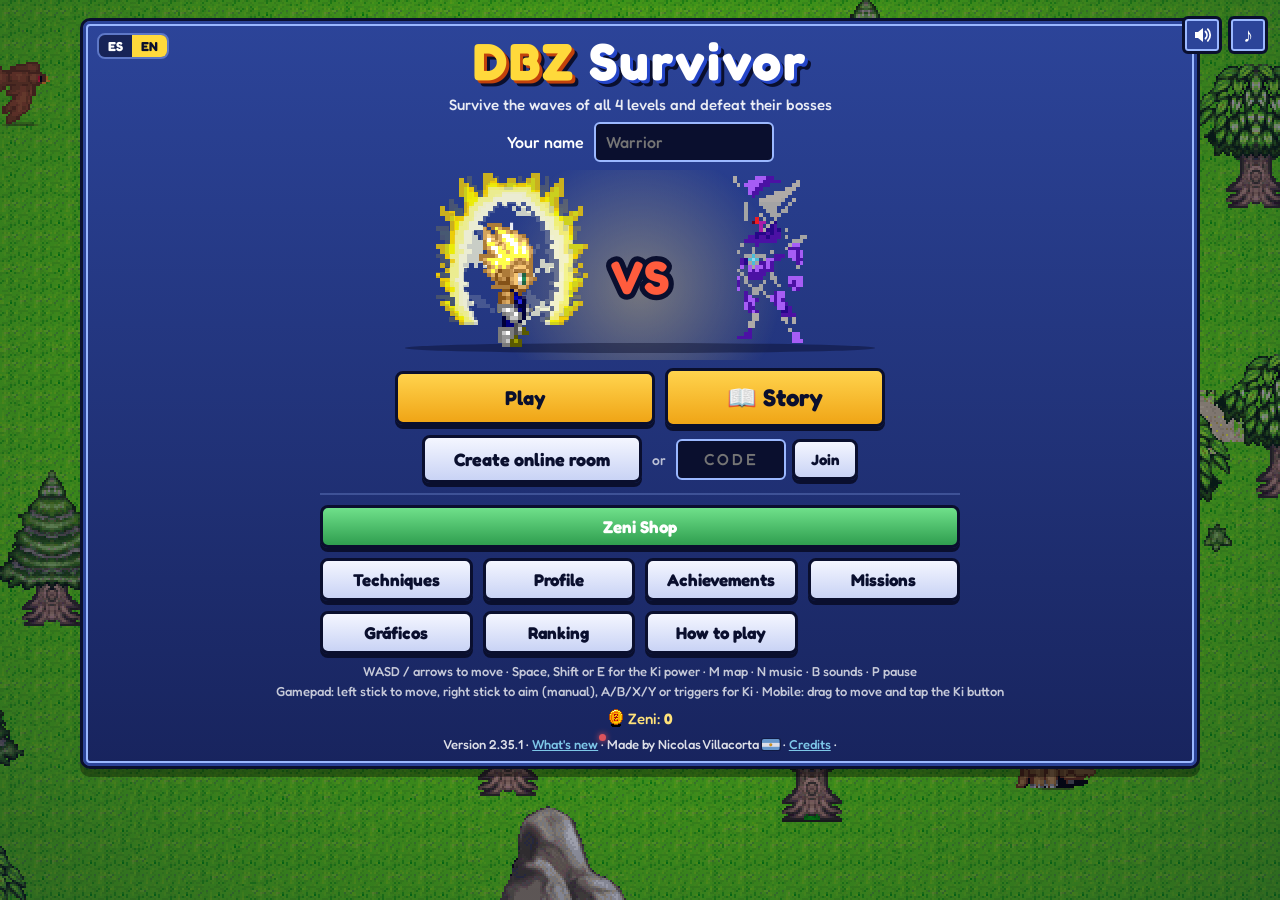
==== app/src/main/assets/www/dbzsurvivor/index.html @ b2dfd693 "Kaio-ken para igualar a todos los guerreros con la mejor forma de Goku Escalones de Kaio-ken sobre l" ====
<!doctype html>
<html lang="es">
<head>
  <meta charset="utf-8">
  <meta name="viewport" content="width=device-width, initial-scale=1, maximum-scale=1, user-scalable=no">
  <title>DBZ Survivor - Free Game</title>
  <!-- Vista previa al compartir el link (WhatsApp, Discord, Telegram, X...) -->
  <meta name="description" content="Juego de Dragon Ball Z al estilo Vampire Survivors: elige tu guerrero, sobrevive a las oleadas de los 5 niveles y derrota a los jefes. Solo o online con amigos.">
  <meta property="og:type" content="website">
  <meta property="og:site_name" content="DBZ Survivor">
  <meta property="og:title" content="DBZ Survivor">
  <meta property="og:description" content="Elige tu guerrero, sobrevive a las oleadas de los 5 niveles y derrota a los jefes. Solo o online con amigos.">
  <meta property="og:url" content="https://www.dbz-survivor.com/">
  <link rel="canonical" href="https://www.dbz-survivor.com/">
  <!-- Idiomas (2.34.4): sin ?lang la página elige sola; cada idioma tiene su dirección. js/i18n.js pone el título,
       la descripción y la dirección canónica del idioma que se muestra -->
  <link rel="alternate" hreflang="es" href="https://www.dbz-survivor.com/?lang=es">
  <link rel="alternate" hreflang="en" href="https://www.dbz-survivor.com/?lang=en">
  <link rel="alternate" hreflang="x-default" href="https://www.dbz-survivor.com/">
  <meta property="og:locale:alternate" content="en_US">
  <!-- Ficha de videojuego para Google (2.34.4) -->
  <script type="application/ld+json">
  {
    "@context": "https://schema.org",
    "@type": "VideoGame",
    "name": "DBZ Survivor",
    "url": "https://www.dbz-survivor.com/",
    "image": "https://www.dbz-survivor.com/og-image.jpg",
    "description": "Juego gratis de Dragon Ball Z al estilo Vampire Survivors, en el navegador: elige tu guerrero, sobrevive a las oleadas de los 5 niveles y derrota a los jefes. Solo o online con amigos. / Free Dragon Ball Z browser game in the style of Vampire Survivors: pick your fighter, survive 5 levels and defeat the bosses, solo or online.",
    "genre": ["Action", "Roguelite", "Bullet heaven"],
    "gamePlatform": ["Web browser", "PC", "Mobile"],
    "applicationCategory": "Game",
    "operatingSystem": "Any (web browser)",
    "playMode": ["SinglePlayer", "MultiPlayer"],
    "inLanguage": ["es", "en"],
    "isAccessibleForFree": true,
    "offers": { "@type": "Offer", "price": "0", "priceCurrency": "USD" }
  }
  </script>
  <meta property="og:image" content="https://www.dbz-survivor.com/og-image.jpg">
  <meta property="og:image:type" content="image/jpeg">
  <meta property="og:image:width" content="1200">
  <meta property="og:image:height" content="630">
  <meta property="og:locale" content="es_AR">
  <meta name="twitter:card" content="summary_large_image">
  <meta name="twitter:image" content="https://www.dbz-survivor.com/og-image.jpg">
  <link rel="icon" href="favicon.svg" type="image/svg+xml">
  <link rel="icon" href="favicon.png" type="image/png" sizes="64x64">
  <link rel="apple-touch-icon" href="apple-touch-icon.png">
  <link rel="manifest" href="manifest.json">
  <meta name="mobile-web-app-capable" content="yes">
  <meta name="apple-mobile-web-app-capable" content="yes">
  <meta name="apple-mobile-web-app-status-bar-style" content="black-translucent">
  <meta name="theme-color" content="#18245e">
  <link rel="stylesheet" href="fonts/fredoka.css">
  <link rel="stylesheet" href="css/style.css?v=2.36.1">
  <!-- Vercel Web Analytics (sin cookies): solo en el sitio publicado, no en local ni en el modo test -->
  <script>
    window.va = window.va || function () { (window.vaq = window.vaq || []).push(arguments); };
    if (false && location.protocol === 'https:' && !/^(localhost|127\.|\[::1\])/.test(location.hostname) && !/[?&]test\b/.test(location.search)) {
      const s = document.createElement('script');
      s.defer = true; s.src = '/_vercel/insights/script.js';
      document.head.appendChild(s);
    }
  </script>
</head>
<body>
  <canvas id="game"></canvas>

  <!-- Menú principal: jugar solo u online y las secciones -->
  <div id="menu" class="screen">
    <div class="box menu-box">
      <!-- Idioma: al cambiarlo la página se recarga (js/i18n.js) -->
      <div class="lang-toggle" role="group" aria-label="Idioma / Language">
        <button data-lang="es" title="Español">ES</button><button data-lang="en" title="English">EN</button>
      </div>
      <h1 class="logo">DBZ <span>Survivor</span></h1>
      <p class="subtitle">Sobrevive a las oleadas de los 4 niveles y derrota a sus jefes</p>
      <!-- Cartel que se escribe desde el backoffice (js/telemetry.js) -->
      <p id="motd" class="motd hidden"></p>
      <div class="name-row">
        <label for="nameInput">Tu nombre</label>
        <input id="nameInput" maxlength="12" placeholder="Guerrero" autocomplete="off">
      </div>
      <!-- Escena del menú: tu guerrero frente al jefe final del nivel elegido (se anima en renderMenuHero) -->
      <canvas id="menuHero" class="menu-hero" width="560" height="190" aria-hidden="true"></canvas>
      <div class="modes">
        <div class="mode-row">
          <button id="btnSolo" class="btn btn-play">Jugar</button>
        </div>
        <div class="mode-row">
          <button id="btnHost" class="btn ghost">Crear sala online</button>
          <span class="mode-or">o</span>
          <div class="join">
            <input id="codeInput" maxlength="5" placeholder="CÓDIGO" autocomplete="off" spellcheck="false">
            <button id="btnJoin" class="btn ghost small">Unirse</button>
          </div>
        </div>
        <p id="netMsg" class="net-msg"></p>
        <div class="mode-row shop-row">
          <button id="btnShop" class="btn shop-btn">Tienda de Zeni</button>
          <button id="btnTechs" class="btn ghost">Técnicas</button>
          <button id="btnProfile" class="btn ghost">Perfil</button>
          <button id="btnAchs" class="btn ghost">Logros</button>
          <button id="btnRank" class="btn ghost">Ranking</button>
          <button id="btnHelp" class="btn ghost">Cómo jugar</button>
          <button id="btnBoard" class="btn ghost">💬 Reportes</button>
        </div>
      </div>
      <p class="hint">WASD / flechas para moverte · Espacio, Shift o E para el poder del Ki · M mapa · N música · B sonidos · P pausa<br>Mando: palanca izquierda para moverte, palanca derecha para apuntar (manual), A/B/X/Y o gatillos para el Ki · Móvil: arrastra para moverte y toca el botón de Ki</p>
      <p class="zeni"><i class="coin"></i>Zeni: <b id="zeniTotal">0</b></p>
      <!-- Donaciones y meta del mes: las arma js/support.js -->
      <div id="support" class="support"></div>
      <p class="footer">
        <span class="version"></span> ·
        <button id="btnNews" class="link-btn news-link">Novedades</button> ·
        Creado por <a class="author-link" target="_blank" rel="noopener"></a> ·
        <button id="btnCredits" class="link-btn">Créditos</button> ·
        <button id="btnReport" class="link-btn">Reportar un problema</button>
      </p>
    </div>
  </div>

  <!-- Antes de jugar solo: nivel, guerrero, apuntado y velocidad -->
  <div id="setup" class="screen overlay hidden">
    <div class="box setup-box">
      <h2>Prepara tu partida</h2>
      <p id="setupBonusTitle" class="setup-bonus-title"></p>
      <h3 class="pick pick-level">Elige el nivel</h3>
      <div id="levelList" class="level-list"></div>
      <button id="btnBonus" class="bonus-link"><b>⭐ Niveles bonus</b><small>El Camino de la Serpiente · Torneo Mundial de Artes Marciales</small><span>›</span></button>
      <h3 class="pick">Elige a tu guerrero</h3>
      <p id="setupCharNote" class="hint wk-note hidden"></p>
      <div id="charList" class="char-list"></div>
      <p id="charDetail" class="char-detail"></p>
      <!-- Barra fija de abajo: opciones de la partida y los botones, siempre a la vista -->
      <div class="setup-foot">
      <div class="setup-opts">
        <div class="aim-pick" role="group" aria-label="Apuntado">
          <span>Apuntado:</span>
          <button id="aimAuto" class="aim-btn">⚙️ Automático <small>todo al enemigo más cercano</small></button>
          <button id="aimSemi" class="aim-btn">🎯⚙️ Semiautomático <small>los rayos hacia tu mira, el resto solo</small></button>
          <button id="aimManual" class="aim-btn">🎯 Manual <small>rayos y proyectiles hacia tu mira (PC: mouse · mando: palanca derecha · celular: hacia donde te mueves)</small></button>
        </div>
        <label class="opt-speed"><input type="checkbox" id="optSpeed"> Velocidad x1.5 <small>(todo el juego va un 50% más rápido)</small></label>
      </div>
      <div class="setup-actions">
        <button id="btnSetupBack" class="btn ghost">Volver</button>
        <button id="btnSetupGo" class="btn">Jugar</button>
      </div>
      </div>
    </div>
  </div>

  <!-- Niveles bonus (2.26.0): el Camino de la Serpiente y el Torneo Mundial, aparte de los niveles normales -->
  <div id="bonusWin" class="screen overlay hidden">
    <div class="box setup-box">
      <h2>⭐ Niveles bonus</h2>
      <div id="bonusList" class="level-list"></div>
      <div class="setup-actions"><button id="btnBonusBack" class="btn ghost">Volver</button></div>
    </div>
  </div>

  <!-- Cómo jugar -->
  <div id="help" class="screen overlay hidden">
    <div class="box help-box">
      <h2>Cómo jugar</h2>
      <div id="helpContent" class="help-content"></div>
      <button id="btnHelpBack" class="btn ghost">Volver</button>
    </div>
  </div>

  <!-- Técnicas de cada guerrero -->
  <div id="techs" class="screen overlay hidden">
    <div class="box help-box">
      <h2>Técnicas</h2>
      <div id="techsContent" class="help-content"></div>
      <button id="btnTechsBack" class="btn ghost">Volver</button>
    </div>
  </div>

  <!-- Logros -->
  <div id="achs" class="screen overlay hidden">
    <div class="box help-box">
      <h2>Logros</h2>
      <div id="achsContent" class="help-content"></div>
      <button id="btnAchsBack" class="btn ghost">Volver</button>
    </div>
  </div>

  <!-- Ranking global por nivel -->
  <div id="rank" class="screen overlay hidden">
    <div class="box help-box">
      <h2>Ranking</h2>
      <div id="rankContent" class="help-content"></div>
      <button id="btnRankBack" class="btn ghost">Volver</button>
    </div>
  </div>

  <!-- Novedades: cambios de cada versión (salen de CHANGELOG.md) -->
  <div id="news" class="screen overlay hidden">
    <div class="box help-box">
      <h2>Novedades</h2>
      <div id="newsContent" class="help-content news-content"></div>
      <button id="btnNewsBack" class="btn ghost">Volver</button>
    </div>
  </div>

  <!-- Reportes y respuestas (2.31.0): lo que reportaron los jugadores y la respuesta del autor (se publica desde el backoffice) -->
  <div id="board" class="screen overlay hidden">
    <div class="box help-box">
      <h2>💬 Reportes y respuestas</h2>
      <p class="hint">Lo que nos reportaron y cómo lo respondimos. ¿Encontraste algo o tienes una idea? Usa «Reportar un problema».</p>
      <p class="board-note">📌 No son todos los reportes que recibimos: leemos todos, pero acá publicamos algunos en los que creemos que compartir la respuesta le sirve a todos.</p>
      <div id="boardContent" class="board-list"></div>
      <div class="setup-actions"><button id="btnBoardReport" class="btn">Reportar un problema</button><button id="btnBoardBack" class="btn ghost">Volver</button></div>
    </div>
  </div>

  <!-- Modo mantenimiento (se activa desde el backoffice): tapa todo y no deja jugar -->
  <div id="maint" class="screen maint hidden">
    <div class="box maint-box">
      <div class="maint-icon">🔧</div>
      <h2>El juego está en mantenimiento</h2>
      <p id="maintText"></p>
      <button class="btn ghost" onclick="location.reload()">Reintentar</button>
    </div>
  </div>
  <p id="maintTest" class="maint-test hidden">🔧 Mantenimiento activo · el modo prueba puede jugar igual</p>

  <!-- Aviso de reinicio general del progreso (backoffice) -->
  <div id="resetNotice" class="screen overlay hidden">
    <div class="box maint-box">
      <div class="maint-icon">🔄</div>
      <h2>¡Empezamos de cero!</h2>
      <p>Se reinició el progreso de todos los jugadores: el Zeni, las mejoras, los logros y los guerreros desbloqueados volvieron al inicio. Todos arrancan igual. ¡Suerte!</p>
      <button id="btnResetOk" class="btn">¡A jugar!</button>
    </div>
  </div>

  <!-- Reportar un problema (llega al backoffice) -->
  <div id="report" class="screen overlay hidden">
    <div class="box report-box">
      <h2>Reportar un problema</h2>
      <p class="hint">Cuéntanos qué pasó: qué estabas haciendo, en qué nivel y con qué guerrero. Nos ayuda a arreglarlo.</p>
      <textarea id="reportText" maxlength="1000" rows="6" placeholder="Por ejemplo: en el Nivel 3, al aparecer Cell el juego se trabó..."></textarea>
      <p id="reportMsg" class="hint"></p>
      <div class="setup-actions">
        <button id="btnReportCancel" class="btn ghost">Volver</button>
        <button id="btnReportSend" class="btn">Enviar</button>
      </div>
    </div>
  </div>

  <!-- Perfil del jugador (js/profile.js) -->
  <div id="profile" class="screen overlay hidden">
    <div class="box help-box">
      <h2>Perfil</h2>
      <div id="profileContent" class="help-content"></div>
      <button id="btnProfileBack" class="btn ghost">Volver</button>
    </div>
  </div>

  <!-- Créditos -->
  <div id="credits" class="screen overlay hidden">
    <div class="box credits-box">
      <h2>Créditos</h2>
      <section>
        <h3>Creado por</h3>
        <p><a class="author-link" target="_blank" rel="noopener"></a></p>
      </section>
      <section>
        <h3>Agradecimientos especiales</h3>
        <p>Uriel Infantino · Matias Arias</p>
      </section>
      <section>
        <h3>Inspirado en</h3>
        <p><a href="https://poncle.itch.io/vampire-survivors" target="_blank" rel="noopener">Vampire Survivors</a> de poncle</p>
      </section>
      <section>
        <h3>Sprites</h3>
        <p>De los juegos de Game Boy Advance <i>Dragon Ball Z: The Legacy of Goku</i>, <i>The Legacy of Goku II</i> y <i>Buu's Fury</i> (Webfoot Technologies / Atari; hoy Bandai Namco), publicados en The Spriters Resource.</p>
        <p>Extraídos por <b>SpYn</b> (guerreros, enemigos, jefes, efectos de las técnicas y fotos de los niveles), <b>Blues Light</b> (soldados de Freezer y Fuerzas Especiales Ginyu), <b>Poky</b> (lobo), <b>Nemu</b> (Puipui), <b>Zuko_25</b> (Dabura), <b>Fab &amp; Nat</b> (cráter de Raditz, planeta de Kaio-sama y retratos de Legacy of Goku), <b>Ghost</b> (nave de Babidi y estadio del Torneo) y <b>Omega</b> (retratos de Buu&#39;s Fury). Los retratos de Legacy of Goku II también son de <b>SpYn</b>.</p>
        <p>Saibaimans, escenarios e interfaz dibujados por código.</p>
      </section>
      <section>
        <h3>Música y sonido</h3>
        <p>Temas y efectos originales, sintetizados en el navegador con Web Audio.</p>
      </section>
      <section>
        <h3>Tecnología</h3>
        <p>JavaScript y Canvas 2D · Multijugador con <a href="https://peerjs.com" target="_blank" rel="noopener">PeerJS</a> (WebRTC) · Fuente <a href="https://fonts.google.com/specimen/Fredoka" target="_blank" rel="noopener">Fredoka</a> (SIL Open Font License)</p>
      </section>
      <section>
        <h3>Aviso</h3>
        <p>Dragon Ball y sus personajes son propiedad de Akira Toriyama, Bird Studio, Shueisha y Toei Animation. Los sprites pertenecen a sus autores y a los dueños de los juegos originales (Webfoot Technologies, Atari y Bandai Namco).</p>
        <p>Proyecto de fans, gratuito y sin fines comerciales. No está afiliado a ninguna de estas empresas.</p>
      </section>
      <section>
        <h3>Colaborar</h3>
        <div id="creditsSupport" class="support"></div>
      </section>
      <p class="version"></p>
      <button id="btnCreditsBack" class="btn ghost">Volver</button>
    </div>
  </div>

  <!-- Tienda de Zeni -->
  <div id="shop" class="screen overlay hidden">
    <div class="box shop-box">
      <h2>Tienda de Zeni</h2>
      <p class="hint">Mejoras permanentes para todos tus guerreros, también en las partidas online</p>
      <p class="shop-zeni"><i class="coin"></i>Tienes <b id="shopZeni">0</b> Zeni</p>
      <div id="shopList" class="shop-list"></div>
      <h3 class="shop-sub">Cursores</h3>
      <p class="hint" id="cursorHint">Cambia la flecha del mouse por algo del mundo de Dragon Ball. Se compra una vez y después eliges cuál usar.</p>
      <div id="cursorList" class="cursor-list"></div>
      <div class="shop-actions">
        <button id="btnShopBack" class="btn ghost">Volver</button>
        <button id="btnShopReset" class="btn danger">Reiniciar mejoras</button>
      </div>
    </div>
  </div>

  <!-- Sala online -->
  <div id="lobby" class="screen overlay hidden">
    <div class="box lobby-box">
      <h2>Sala <span id="roomCode" class="room-code"></span></h2>
      <p class="hint">Comparte el código o el enlace con tus amigos (hasta 4 jugadores)</p>
      <button id="btnCopy" class="btn ghost small">Copiar enlace</button>
      <div id="lobbyPlayers" class="lobby-players"></div>
      <h3>Tu guerrero</h3>
      <div id="lobbyChars" class="lobby-chars"></div>
      <select id="lobbyLevel" class="lobby-level" title="Nivel de la partida"></select>
      <p id="lobbyLevelInfo" class="hint"></p>
      <label id="lobbySpeedOpt" class="opt-speed"><input type="checkbox" id="lobbySpeed"> Velocidad x1.5</label>
      <label class="opt-speed">Apuntado: <select id="lobbyAim"><option value="auto">⚙️ Automático</option><option value="semi">🎯⚙️ Semiautomático</option><option value="manual">🎯 Manual</option></select></label>
      <p id="lobbySpeedInfo" class="hint"></p>
      <button id="btnStart" class="btn">Comenzar partida</button>
      <p id="lobbyWait" class="hint">Esperando a que el anfitrión comience la partida...</p>
      <button id="btnLeave" class="btn ghost">Salir de la sala</button>
    </div>
  </div>

  <!-- Subida de nivel -->
  <div id="levelup" class="screen overlay hidden">
    <h2 id="levelupTitle">¡Tu poder aumenta!</h2>
    <div class="lvl-row">
      <div id="comboLvl" class="combo-wrap"></div>
      <div id="choices" class="choices"></div>
    </div>
  </div>

  <!-- Pausa -->
  <div id="pause" class="screen overlay hidden">
    <div class="box pause-box">
      <h2 id="pauseTitle">Pausa</h2>
      <p id="pauseNote" class="hint"></p>
      <div class="pause-cols">
        <div id="pauseStats" class="pause-stats"></div>
        <div class="pause-map">
          <!-- Pestañas: el mapa o el cuadro de mejoras y combinaciones (js/combos.js) -->
          <div class="pause-tabs">
            <button id="tabMap" class="btn small ghost" data-tab="map">Mapa</button>
            <button id="tabCombos" class="btn small ghost" data-tab="combos">Mejoras</button>
          </div>
          <div id="pauseCombos" class="combo-wrap"></div>
          <canvas id="mapCanvas" width="300" height="300"></canvas>
          <div class="map-legend">
            <span><i style="background:#ffe27a"></i>Tú</span>
            <span><i style="background:#7fd8ff"></i>Compañeros</span>
            <span><i style="background:#ff4d4d"></i>Enemigos</span>
            <span><i class="big" style="background:#ff3d5c"></i>Jefe</span>
            <span><i style="background:#ffcc33;box-shadow:0 0 0 2px rgba(255,204,51,.45)"></i>Élite (lleva una esfera)</span>
            <span><img class="legend-ball" src="favicon.png" alt="">Esfera del Dragón</span>
            <span><i style="background:#6cff7a"></i>Semilla</span>
            <span><i style="background:#8fd8ff"></i>Cápsula de Bulma</span>
          </div>
          <!-- Opciones y botones van debajo del mapa para que la pausa entre sin desplazarse
               (el apuntado y la velocidad se eligen antes de empezar, no acá) -->
          <div class="pause-opts">
            <h3>Opciones</h3>
            <label class="vol-row">🎵 Música <input type="range" id="volMusic" min="0" max="100" step="5"><span id="volMusicVal"></span></label>
            <label class="vol-row">🔊 Efectos <input type="range" id="volSfx" min="0" max="100" step="5"><span id="volSfxVal"></span></label>
            <label class="vol-row" title="Cuánto mapa se ve alrededor de tu guerrero">🔍 Zoom <input type="range" id="optZoom" min="-1" max="1" step="1"><span id="optZoomVal"></span></label>
          </div>
          <div class="pause-actions">
            <button id="btnResume" class="btn">Continuar</button>
            <button id="btnRestart" class="btn ghost">Reiniciar</button>
            <button id="btnQuit" class="btn danger">Abandonar</button>
            <button id="btnFullscreen" class="btn ghost hidden">Pantalla completa</button>
          </div>
          <button id="btnReportPause" class="link-btn report-link">Reportar un problema</button>
        </div>
      </div>
    </div>
  </div>

  <!-- Fin de la partida -->
  <div id="gameover" class="screen overlay hidden">
    <div class="box small-box go-box">
      <p id="goBadge" class="go-badge"></p>
      <h2 id="goTitle">Has caído...</h2>
      <figure id="goQuote" class="go-quote"></figure>
      <div id="goStats" class="stats"></div>
      <div id="goRank" class="go-rank"></div>
      <p id="goSupport" class="go-support support hidden"></p>
      <div id="goDetail" class="go-detail pause-stats"></div>
      <button id="btnRetry" class="btn">Reintentar</button>
      <button id="btnMenu" class="btn ghost">Menú</button>
    </div>
  </div>

  <!-- Cartel al conseguir un logro -->
  <div id="achToasts" class="ach-toasts" role="status" aria-live="polite"></div>

  <!-- Contraseña del modo prueba (?test en el enlace) -->
  <div id="testLogin" class="screen overlay hidden">
    <div class="box small-box">
      <h2>Modo prueba</h2>
      <p class="hint">Ingresa la contraseña para activar el modo prueba.</p>
      <input id="testPass" type="password" autocomplete="off" placeholder="Contraseña">
      <p id="testError" class="net-msg"></p>
      <div class="mode-row">
        <button id="btnTestOk" class="btn">Entrar</button>
        <button id="btnTestCancel" class="btn ghost">Jugar normal</button>
      </div>
    </div>
  </div>

  <!-- Modo prueba (?test en el enlace) -->
  <div id="testBadge" class="test-badge hidden">
    <b>MODO PRUEBA</b> · todos los personajes · no se guarda nada
    <span class="test-keys">· F1 nivel · F2 Ki · F3 jefe · F4 esfera · F5 técnicas a nivel 5 · F6 poderes · F8 inmortal · F9 tiempo x5 · F10 sin enemigos</span>
    <!-- Zeni de prueba (solo en el menú; como el modo prueba no guarda, dura hasta recargar) -->
    <button id="btnTestZeni" class="test-zeni">+1000 Zeni</button>
    <!-- En la partida: interruptores (también F8, F9 y F10) -->
    <button class="test-tog" data-test="god">Inmortal</button><button class="test-tog" data-test="fast">Tiempo x5</button><button class="test-tog" data-test="noSpawn">Sin enemigos</button><button class="test-tog" id="btnTestPowers">Poderes</button>
  </div>
  <!-- Modo prueba: panel de Poderes (F6) para aprender cualquier técnica o mejora en la partida -->
  <div id="testPowers" class="screen overlay hidden">
    <div class="box tp-box">
      <h2>Poderes <small>(modo prueba)</small></h2>
      <p class="hint">+ aprende o sube de nivel · − baja o quita. Sirven todas, aunque no sean del guerrero.</p>
      <div id="tpContent" class="tp-content"></div>
      <button id="tpClose" class="btn">Cerrar (F6)</button>
    </div>
  </div>

  <!-- Aviso de versión nueva (js/update.js) -->
  <div id="updateBanner" class="update-banner hidden" role="status">
    <span id="updateText"></span>
    <button id="btnUpdate" class="btn small">Actualizar</button>
    <button id="btnUpdateClose" class="link-btn" title="Ahora no">✕</button>
  </div>

  <button id="btnTransform" class="btn-ki hidden">¡KI!</button>
  <!-- Torneo Mundial (js/tournament.js): elegir peleador, la llave y la pausa; y los botones táctiles de golpe y dash -->
  <div id="tour" class="screen overlay hidden"><div class="box tour-box" id="tourBox"></div></div>
  <div id="tourBtns" class="tour-btns hidden"><button id="tourSp" class="tour-btn sp">⭐</button><button id="tourDash" class="tour-btn dash">💨</button><button id="tourHit" class="tour-btn hit">👊</button><button id="tourPause" class="tour-pause">⏸</button></div>
  <button id="btnPause" class="btn-pause">II</button>
  <button id="btnMap" class="btn-pause btn-map" title="Mostrar u ocultar el mapa (M)">▦</button>
  <button id="btnMusic" class="btn-music" title="Silenciar música (N)">♪</button>
  <button id="btnSfx" class="btn-music btn-sfx" title="Silenciar efectos de sonido (B)"><svg viewBox="0 0 20 20" aria-hidden="true"><path d="M3 7h3l5-4v14l-5-4H3z" fill="currentColor"/><path d="M13.5 6.5a5 5 0 0 1 0 7M15.8 4.2a8.2 8.2 0 0 1 0 11.6" fill="none" stroke="currentColor" stroke-width="1.8" stroke-linecap="round"/></svg></button>

  <!-- ═══ Orden de carga (importa: cada archivo usa lo que cargaron los de arriba) ═══
       base   = juego original de DBZ Survivor (no se edita; ver js/mods/LEEME.md)
       mods   = lo nuestro, en js/mods/ -->
  <!-- base: datos -->
  <script src="js/i18n.js?v=2.35.1"></script>
  <script src="js/data.js?v=2.35.1"></script>
  <!-- mods: datos nuevos (técnicas → enemigos → guerreros → mejoras: en ese orden) -->
  <script src="js/mods/datos/tecnicas.js?v=2.35.1"></script>
  <script src="js/mods/datos/enemigos.js?v=2.35.1"></script>
  <script src="js/mods/datos/guerreros.js?v=2.35.1"></script>
  <script src="js/mods/datos/mejoras.js?v=2.36.2"></script>
  <!-- base: idioma, sprites, dibujo, mapas -->
  <script src="js/lang-en.js?v=2.35.4"></script>
  <script src="js/sprites.js?v=2.35.1"></script>
  <script src="js/custom-sprites.js?v=2.35.1"></script>
  <script src="js/draw.js?v=2.35.1"></script>
  <script src="js/maps.js?v=2.35.1"></script>
  <!-- mods: escenarios de los niveles nuevos (después de maps.js) -->
  <script src="js/mods/mapas.js?v=2.35.1"></script>
  <!-- base: sonido y el motor del juego -->
  <script src="js/audio.js?v=2.35.1"></script>
  <script src="vendor/peerjs.min.js"></script>
  <script src="js/game.js?v=2.36.2"></script>
  <!-- mods: envuelven funciones de game.js (después de game.js; formas antes que trajes; ki al final: envuelve a todos) -->
  <script src="js/mods/formas.js?v=2.35.1"></script>
  <script src="js/mods/trajes.js?v=2.35.1"></script>
  <script src="js/mods/tienda.js?v=2.35.1"></script>
  <script src="js/mods/kiai.js?v=2.35.1"></script>
  <script src="js/mods/musica.js?v=2.35.1"></script>
  <script src="js/mods/misiones.js?v=2.36.0"></script>
  <script src="js/mods/pestanas.js?v=2.35.1"></script>
  <script src="js/mods/graficos.js?v=2.35.1"></script>
  <script src="js/mods/actualizaciones.js?v=2.35.1"></script>
  <script src="js/mods/recetas.js?v=2.35.1"></script>
  <script src="js/mods/ki.js?v=2.35.1"></script>
  <script src="js/mods/poderes.js?v=2.36.3"></script>
  <script src="js/mods/identidad.js?v=2.35.4"></script>
  <script src="js/mods/maestria.js?v=2.36.3"></script>
  <script src="js/mods/companero.js?v=2.35.1"></script>
  <script src="js/mods/potencial.js?v=2.35.1"></script>
  <script src="js/mods/ginyu.js?v=2.35.4"></script>
  <script src="js/mods/animaciones.js?v=2.35.1"></script>
  <script src="js/mods/rasgos.js?v=2.35.1"></script>
  <script src="js/mods/jefes.js?v=2.35.1"></script>
  <script src="js/mods/luna.js?v=2.35.1"></script>
  <script src="js/mods/poder.js?v=2.35.1"></script>
  <!-- base: modos y pantallas extra -->
  <script src="js/weekly.js?v=2.35.1"></script>
  <script src="js/bonus.js?v=2.35.1"></script>
  <script src="js/tournament.js?v=2.35.1"></script>
  <script src="js/help.js?v=2.36.2"></script>
  <script src="js/profile.js?v=2.35.1"></script>
  <script src="js/replays.js?v=2.35.1"></script>
  <script src="js/combos.js?v=2.36.1"></script>
  <script src="js/ranking.js?v=2.35.1"></script>
  <script src="js/news.js?v=2.35.1"></script>
  <script src="js/net.js?v=2.35.1"></script>
  <script src="js/update.js?v=2.35.1"></script>
  <script src="js/support.js?v=2.35.1"></script>
  <script src="js/telemetry.js?v=2.35.1"></script>
  <!-- mods: todo en local (sin donaciones, sin enlaces afuera, ranking en el teléfono) -->
  <script src="js/mods/local.js?v=2.35.1"></script>
  <script src="js/mods/red.js?v=2.35.1"></script>
  <script src="js/mods/autoaprender.js?v=2.35.1"></script>
  <script src="js/mods/cinturon.js?v=2.35.1"></script>
  <script src="js/mods/editarhud.js?v=2.35.1"></script>
  <script src="js/mods/guardar.js?v=2.35.1"></script>
  <script src="js/mods/bestia.js?v=2.35.1"></script>
  <script src="js/mods/gt.js?v=2.35.1"></script>
  <script src="js/mods/alternos.js?v=2.36.0"></script>
  <script src="js/mods/kaioken.js?v=2.36.3"></script>
  <script src="js/mods/capitulos.js?v=2.36.0&o=2.35.1"></script>
  <script src="js/mods/hit.js?v=2.35.1"></script>
  <script src="js/mods/historia.js?v=2.35.1"></script>
  <script src="js/mods/ingles.js?v=2.35.1"></script>
  <script src="js/mods/ingles-datos.js?v=2.36.2"></script>
</body>
</html>
---- app/src/main/assets/www/dbzsurvivor/fonts/fredoka.css ----
@font-face{font-family:'Fredoka';font-style:normal;font-weight:500;font-display:swap;src:url(fredoka-latin-500-normal.woff2) format('woff2')}
@font-face{font-family:'Fredoka';font-style:normal;font-weight:600;font-display:swap;src:url(fredoka-latin-600-normal.woff2) format('woff2')}
@font-face{font-family:'Fredoka';font-style:normal;font-weight:700;font-display:swap;src:url(fredoka-latin-700-normal.woff2) format('woff2')}
---- app/src/main/assets/www/dbzsurvivor/css/style.css ----
* { box-sizing: border-box; margin: 0; padding: 0; }
:root {
  --ink: #0a0f2e;
  --panel-top: #2c4499;
  --panel-bottom: #18245e;
  --border: #9bb8ff;
  --gold: #ffd93b;
  --gold-soft: #ffe27a;
  --font: "Fredoka", "Trebuchet MS", sans-serif;
}
html, body { width: 100%; height: 100%; overflow: hidden; background: #1a1020; color: #fff;
  font-family: var(--font); user-select: none; -webkit-user-select: none; }
canvas { display: block; touch-action: none; image-rendering: pixelated; }

.screen { position: fixed; inset: 0; display: flex; flex-direction: column; align-items: center;
  justify-content: center; padding: 16px; text-align: center; }
.hidden { display: none !important; }
#menu { overflow-y: auto; justify-content: flex-start; padding-top: 2vh;
  background: radial-gradient(ellipse at 50% 40%, rgba(10, 15, 46, 0.15), rgba(10, 15, 46, 0.55)); }
.overlay { background: rgba(10, 6, 20, .6); }

/* Caja estilo "Mundo Misterioso": doble borde azul */
.box { background: linear-gradient(180deg, var(--panel-top), var(--panel-bottom));
  border: 3px solid var(--ink); border-radius: 10px; padding: 18px 22px;
  box-shadow: inset 0 0 0 3px var(--panel-top), inset 0 0 0 5px var(--border), 0 8px 0 rgba(0, 0, 0, .35);
  display: flex; flex-direction: column; align-items: center; gap: 12px; max-width: 100%; }
.menu-box { width: min(1120px, 100%); gap: 8px; padding: 14px 20px; position: relative; }
.small-box { min-width: min(360px, 100%); }

.logo { font-size: clamp(32px, 5.5vw, 52px); font-weight: 700; letter-spacing: 2px; color: var(--gold); line-height: 1;
  text-shadow: 3px 3px 0 #c2410c, 6px 6px 0 var(--ink); }
.logo span { color: #fff; text-shadow: 3px 3px 0 #2546c9, 6px 6px 0 var(--ink); }
.subtitle { opacity: .9; font-size: 15px; }
.pick { font-size: 20px; }
.hint { opacity: .75; font-size: 13px; line-height: 1.5; }
.zeni { font-size: 15px; color: var(--gold-soft); }

/* Selección de personaje: cuadrícula de 4 columnas con tarjetas horizontales (dibujo | datos) */
.char-list { display: grid; grid-template-columns: repeat(4, minmax(0, 1fr)); gap: 8px; width: 100%; }
.char-card { display: grid; grid-template-columns: 62px 1fr; column-gap: 8px; align-items: center; text-align: left;
  background: rgba(10, 15, 46, .55); border: 2px solid rgba(155, 184, 255, .35);
  border-radius: 8px; padding: 6px 10px 6px 6px; cursor: pointer; transition: transform .1s, border-color .1s, background .1s; }
.char-card:hover { transform: translateY(-3px); border-color: var(--gold); background: rgba(10, 15, 46, .8); }
.char-card canvas { width: 62px; height: 85px; grid-row: span 2; }
.char-card h3 { color: var(--gold); font-size: 18px; line-height: 1.1; }
.char-card .title { font-size: 11px; opacity: .75; }
.char-card .info { font-size: 12px; margin-top: 4px; line-height: 1.35; text-align: left; }
.char-card .info b { color: #8fe3ff; font-weight: normal; }
.char-card .best { margin-top: 6px; font-size: 12px; color: var(--gold-soft); }
.char-card.selected { border-color: var(--gold); background: rgba(10, 15, 46, .85); box-shadow: 0 0 0 2px var(--gold) inset; }

/* Pantallas medianas: 2 columnas */
@media (max-width: 1000px) { .char-list { grid-template-columns: repeat(2, minmax(0, 1fr)); } }

/* Celulares: menú compacto, sin scroll accidental de la página */
.char-detail { display: none; font-size: 13px; line-height: 1.4; opacity: .9; }
html, body { overscroll-behavior: none; }
@media (max-width: 640px) {
  .screen { padding: 8px; }
  .menu-box, .box { padding: 12px 10px; }
  .logo { font-size: 34px; }
  .subtitle { font-size: 13px; }
  .char-list { gap: 6px; }
  .char-list { grid-template-columns: repeat(3, minmax(0, 1fr)); }
  .char-card { display: block; text-align: center; padding: 2px 4px 6px; }
  .char-card canvas { display: block; width: 60px; height: 82px; margin: 0 auto; }
  .char-card h3 { font-size: 15px; }
  .char-card .title, .char-card .info { display: none; }
  .char-card .best { font-size: 10px; margin-top: 2px; }
  .lock-info { font-size: 10px; gap: 2px; }
  .lock-info .btn { font-size: 10px; padding: 3px 4px; }
  .char-detail { display: block; }
  .hint { font-size: 11px; }
  .mode-row #btnSolo { min-width: 0; width: 100%; }
  .mode-row { width: 100%; }
  .join input { width: 96px; }
  .btn { min-width: 0; }
  .choice { width: 100%; padding: 10px; }
  .choice .desc { font-size: 13px; }
  .choices { gap: 8px; }
  h2 { font-size: 22px; }
  .pause-map { flex-basis: 100%; }
  .pause-map canvas { width: 240px; }
  .ps-grid { grid-template-columns: repeat(3, 1fr); }
  .btn-ki { width: 72px; height: 72px; right: 14px; bottom: 74px; font-size: 18px; }
}
/* Teléfono en horizontal: pantallas muy bajas */
@media (max-height: 500px) {
  .logo { font-size: 30px; }
  .menu-box { gap: 6px; }
  .char-card canvas { width: 56px; height: 77px; }
  .char-card .title, .char-card .info { display: none; }
  .char-detail { display: block; }
  .btn-ki { width: 68px; height: 68px; bottom: 60px; }
}

/* Pausa: estadísticas y mapa */
#pause { overflow-y: auto; padding: 8px 16px; }   /* solo se desplaza en pantallas muy bajas (teléfonos) */
.pause-box { width: min(1000px, 100%); gap: 8px; padding: 14px 20px; }
.pause-cols { display: flex; flex-wrap: wrap; gap: 18px; justify-content: center; width: 100%; text-align: left; }
.pause-stats { flex: 1 1 340px; display: flex; flex-direction: column; gap: 8px; min-width: 0; }
.pause-stats h3 { color: var(--gold); font-size: 15px; margin-bottom: 3px; }
.ps-head { display: flex; align-items: center; gap: 10px; }
.ps-head canvas { width: 48px; height: 44px; image-rendering: pixelated; }
.ps-head .ps-name { font-size: 20px; font-weight: 700; color: var(--gold); }
.ps-grid { display: grid; grid-template-columns: repeat(auto-fill, minmax(118px, 1fr)); gap: 5px; }
.ps-cell { background: rgba(10, 15, 46, .55); border-radius: 6px; padding: 4px 8px; }
.ps-cell b { display: block; font-size: 15px; color: #fff; }
.ps-cell span { font-size: 11px; opacity: .75; }
.ps-tech { display: grid; grid-template-columns: 14px 1fr auto; gap: 1px 8px; align-items: center; font-size: 13px; }
.ps-tech .dot { width: 12px; height: 12px; border-radius: 50%; border: 2px solid var(--ink); }
.ps-tech .val { text-align: right; opacity: .9; font-variant-numeric: tabular-nums; }
.ps-tech .bar { grid-column: 2 / 4; height: 4px; background: rgba(255, 255, 255, .12); border-radius: 3px; overflow: hidden; margin-bottom: 3px; }
.ps-tech .bar i { display: block; height: 100%; }
.ps-chips { display: flex; flex-wrap: wrap; gap: 4px; }
.ps-chips span { background: rgba(10, 15, 46, .55); border-radius: 10px; padding: 2px 8px; font-size: 12px; }
/* Columna derecha: mapa, opciones y botones */
.pause-map { flex: 0 0 260px; display: flex; flex-direction: column; gap: 8px; align-items: center; }
.pause-map canvas { width: 260px; height: 260px; border: 3px solid var(--ink); border-radius: 6px; box-shadow: 0 0 0 2px var(--border);
  image-rendering: pixelated; max-width: 100%; height: auto; }
.map-legend { display: flex; flex-wrap: wrap; gap: 2px 10px; justify-content: center; font-size: 11px; }
.map-legend i { display: inline-block; width: 8px; height: 8px; border-radius: 50%; margin-right: 4px; vertical-align: 0; }
.map-legend i.big { width: 11px; height: 11px; }
.map-legend .legend-ball { width: 12px; height: 12px; margin-right: 4px; vertical-align: -2px; }
.pause-opts { display: flex; flex-wrap: wrap; gap: 4px 22px; align-items: center; justify-content: center; width: 100%;
  padding: 8px 12px; border-radius: 10px; background: rgba(0, 0, 0, .2); }
.pause-opts h3 { width: 100%; margin: 0; font-size: 15px; color: var(--gold-soft); text-align: center; }
.vol-row { display: flex; align-items: center; gap: 8px; font-size: 15px; }
.vol-row input { width: 130px; accent-color: var(--gold); cursor: pointer; }
.vol-row span { min-width: 38px; font-size: 13px; opacity: .8; }
.pause-actions { display: flex; flex-wrap: wrap; gap: 10px; justify-content: center; }

/* Cómo jugar y Técnicas */
#help, #techs, #achs, #rank, #news, #board { overflow-y: auto; justify-content: flex-start; padding-top: 3vh; }
/* Ventanas chicas: centradas, pero si no entran en la pantalla se desplazan sin cortar el borde de arriba (2.31.2) */
#profile, #lobby, #maint, #resetNotice, #testLogin { overflow-y: auto; justify-content: safe center; }
.help-box { width: min(820px, 100%); }
.help-content { width: 100%; display: flex; flex-direction: column; gap: 8px; text-align: left; }
.help-content details { background: rgba(10, 15, 46, .55); border: 2px solid rgba(155, 184, 255, .3); border-radius: 8px; padding: 6px 12px; }
.help-content details[open] { border-color: rgba(255, 217, 59, .55); }
.help-content summary { cursor: pointer; font-weight: 700; font-size: 17px; color: var(--gold); padding: 4px 0; }
.help-content p, .help-content li { font-size: 14px; line-height: 1.5; }
.help-content ul { padding-left: 20px; margin: 4px 0 8px; }
.help-content b { color: #8fe3ff; font-weight: 700; }
.help-content summary small { color: var(--gold-soft); font-weight: 500; font-size: 13px; }
.help-content table { width: 100%; border-collapse: collapse; font-size: 13px; margin: 4px 0 8px; }
.help-content th { text-align: left; color: var(--gold-soft); font-weight: 700; padding: 3px 6px; border-bottom: 1px solid rgba(155, 184, 255, .3); }
.help-content td { padding: 3px 6px; border-bottom: 1px solid rgba(155, 184, 255, .12); vertical-align: top; }
.help-content .dot { display: inline-block; width: 10px; height: 10px; border-radius: 50%; margin-right: 6px; border: 2px solid var(--ink); vertical-align: -1px; }
.help-content kbd { background: var(--ink); border: 1px solid var(--border); border-radius: 4px; padding: 0 5px; font-family: inherit; font-size: 12px; }

/* Pie del menú y créditos */
.footer { font-size: 13px; opacity: .85; }
.support { font-size: 14px; line-height: 1.4; }
.support a { color: #ffd34d; font-weight: 700; }
.support small { font-size: 12px; opacity: .75; }
/* Meta de donaciones del mes y pedido al terminar la partida (2.35.0) */
.don-goal { max-width: 320px; margin: 6px auto 0; }
.don-bar { height: 8px; border-radius: 4px; background: rgba(255, 255, 255, .12); overflow: hidden; }
.don-bar i { display: block; height: 100%; background: linear-gradient(90deg, #ffb52e, #ffd34d); border-radius: 4px; }
.don-goal small { display: block; margin-top: 3px; }
.don-goal.done .don-bar i { background: linear-gradient(90deg, #3ddc84, #8dffb5); }
.go-support { margin: 10px auto 4px; max-width: 460px; padding: 8px 12px; border-radius: 10px; background: rgba(255, 211, 77, .08); border: 1px solid rgba(255, 211, 77, .25); }
#creditsSupport { text-align: left; }
#creditsSupport .don-goal { margin-left: 0; }
a { color: #8fe3ff; }
a:hover { color: var(--gold); }
.flag { width: 1.35em; height: .9em; vertical-align: -0.1em; border-radius: 2px; box-shadow: 0 0 0 1px rgba(0, 0, 0, .35); }
.link-btn { background: none; border: 0; padding: 0; font: inherit; color: #8fe3ff; text-decoration: underline; cursor: pointer; }
.link-btn:hover { color: var(--gold); }
#credits { overflow-y: auto; justify-content: flex-start; padding-top: 4vh; }
.credits-box { width: min(620px, 100%); }
.credits-box section { width: 100%; text-align: center; }
.credits-box h3 { color: var(--gold); font-size: 17px; margin-bottom: 2px; }
.credits-box p { font-size: 14px; line-height: 1.45; opacity: .92; }
.credits-box .version { opacity: .6; font-size: 13px; }

/* Tienda de Zeni */
#shop { overflow-y: auto; justify-content: flex-start; padding-top: 4vh; }
.shop-box { width: min(900px, 100%); }
.shop-zeni { font-size: 20px; }
.shop-zeni b { color: var(--gold); }
.shop-list { display: grid; grid-template-columns: repeat(auto-fill, minmax(260px, 1fr)); gap: 10px; width: 100%; }
.shop-item { display: flex; gap: 10px; align-items: flex-start; text-align: left; background: rgba(10, 15, 46, .55);
  border: 2px solid rgba(155, 184, 255, .35); border-radius: 8px; padding: 10px; }
.shop-item.maxed { border-color: rgba(255, 217, 59, .6); }
.shop-icon { width: 40px; height: 40px; flex: none; border-radius: 8px; border: 2px solid var(--ink); display: flex;
  align-items: center; justify-content: center; font-size: 20px; font-weight: 700; color: var(--ink); }
.shop-body { flex: 1; display: flex; flex-direction: column; gap: 4px; min-width: 0; }
.shop-name { font-weight: 700; font-size: 16px; }
.shop-desc { font-size: 13px; opacity: .85; }
.shop-pips { display: flex; gap: 3px; }
.shop-pips i { width: 12px; height: 6px; background: rgba(255, 255, 255, .2); border-radius: 1px; }
.shop-pips i.on { background: var(--gold); }
.btn.shop-buy { align-self: flex-start; font-size: 14px; padding: 6px 12px; min-width: 0; margin-top: 2px; }
.shop-actions { display: flex; flex-wrap: wrap; gap: 10px; justify-content: center; }
.btn.danger { background: linear-gradient(180deg, #ff7a7a, #d62f3f); color: #fff; }
.btn.danger.confirm { background: linear-gradient(180deg, #ffe27a, #ff8a1c); color: var(--ink); }
.btn:disabled { filter: grayscale(1); opacity: .55; cursor: default; }
.btn.shop-buy:disabled { filter: grayscale(1); opacity: .55; cursor: default; transform: none; }

/* Nombre, modos de juego y sala online */
input { font: inherit; color: #fff; background: var(--ink); border: 2px solid var(--border); border-radius: 6px;
  padding: 8px 10px; font-size: 16px; outline: none; }
input:focus { border-color: var(--gold); }
.name-row { display: flex; align-items: center; gap: 10px; }
.name-row input { width: 180px; }
.modes { display: flex; flex-direction: column; align-items: center; gap: 8px; width: 100%; }
.mode-row { display: flex; flex-wrap: wrap; gap: 10px; justify-content: center; align-items: center; }
.mode-row #btnSolo { min-width: 260px; font-size: 20px; }
.mode-or { opacity: .7; font-size: 14px; }
.opt-speed { display: flex; align-items: center; gap: 8px; font-size: 15px; cursor: pointer; user-select: none; }
.opt-speed small { opacity: .65; }
.opt-speed input { width: 18px; height: 18px; accent-color: var(--gold); cursor: pointer; }
/* Tienda a lo ancho y debajo las cuatro pantallas de consulta, en grilla (2 columnas en pantallas chicas) */
.shop-row { display: grid; grid-template-columns: repeat(4, minmax(0, 1fr)); gap: 10px; margin-top: 2px; padding-top: 10px;
  border-top: 2px solid rgba(155, 184, 255, .25); width: min(640px, 100%); }
.btn.shop-btn { background: linear-gradient(180deg, #6fe08a, #2f9e4f); color: #fff; grid-column: 1 / -1; }
.shop-row .btn { min-width: 0; padding: 8px 10px; font-size: 17px; white-space: nowrap; overflow: hidden; text-overflow: ellipsis; }
@media (max-width: 560px) { .shop-row { grid-template-columns: repeat(2, minmax(0, 1fr)); } }
.join { display: flex; gap: 6px; }
.join input { width: 110px; text-transform: uppercase; letter-spacing: 3px; text-align: center; }
.btn.small { font-size: 15px; padding: 8px 16px; min-width: 0; }
.net-msg { color: var(--gold-soft); font-size: 14px; }
.net-msg:empty { display: none; }
.lobby-box { width: min(560px, 100%); }
.room-code { color: #fff; letter-spacing: 4px; background: var(--ink); padding: 0 10px; border-radius: 6px; }
.lobby-players { display: flex; flex-direction: column; gap: 6px; width: 100%; }
.lobby-player { display: flex; align-items: center; gap: 10px; background: rgba(10, 15, 46, .55); border: 2px solid rgba(155, 184, 255, .35);
  border-radius: 8px; padding: 4px 10px; min-height: 48px; text-align: left; }
.lobby-player canvas { width: 40px; height: 37px; image-rendering: pixelated; }
.lobby-player .lp-name { font-weight: 700; flex: 1; }
.lobby-player .lp-char { opacity: .8; font-size: 14px; }
.lobby-player.empty { justify-content: center; opacity: .5; font-size: 14px; }
.lobby-box h3 { color: var(--gold); }
.lobby-chars { display: flex; gap: 8px; flex-wrap: wrap; justify-content: center; }
.lobby-char { background: rgba(10, 15, 46, .55); border: 2px solid rgba(155, 184, 255, .35); border-radius: 8px; padding: 4px; cursor: pointer; }
.lobby-char canvas { width: 48px; height: 44px; image-rendering: pixelated; display: block; }
.lobby-char.selected { border-color: var(--gold); box-shadow: 0 0 0 2px var(--gold) inset; }

h2 { font-size: 28px; color: var(--gold); text-shadow: 2px 2px 0 var(--ink); }
#levelup h2 { margin-bottom: 14px; }
.choices { display: flex; flex-wrap: wrap; gap: 14px; justify-content: center; max-width: 900px; }
.choice { width: 240px; background: linear-gradient(180deg, var(--panel-top), var(--panel-bottom)); color: #fff; font: inherit;
  border: 3px solid var(--ink); border-radius: 10px; padding: 14px; cursor: pointer; text-align: left;
  box-shadow: inset 0 0 0 2px var(--panel-top), inset 0 0 0 4px var(--border), 0 6px 0 rgba(0, 0, 0, .35);
  transition: transform .1s; }
.choice:hover, .choice:focus { transform: translateY(-4px) scale(1.03); outline: none;
  box-shadow: inset 0 0 0 2px var(--panel-top), inset 0 0 0 4px var(--gold), 0 10px 0 rgba(0, 0, 0, .35); }
/* Foco del mando (2.34.0): las cartas usan el mismo realce que con el mouse, el resto un borde dorado */
.pad-focus:not(.choice) { outline: 3px solid var(--gold); outline-offset: 3px; }
.pad-hint { margin-top: 12px; font-size: 13px; color: var(--gold-soft); opacity: .9; text-align: center; }
.choice .head { display: flex; align-items: center; gap: 10px; margin-bottom: 8px; }
.choice .icon { width: 36px; height: 36px; border-radius: 50%; flex: none; border: 2px solid var(--ink); }
.choice .name { font-weight: 700; font-size: 17px; }
/* Qué es cada carta (2.31.4): técnica (ataque) o mejora (pasiva) */
.choice .kind { display: inline-block; font-size: 10px; font-weight: 800; letter-spacing: 1px; text-transform: uppercase; padding: 0 6px; border-radius: 6px; margin-bottom: 2px; line-height: 16px; }
.choice .kind-atk { background: rgba(255, 140, 60, .22); color: #ffb27a; border: 1px solid rgba(255, 140, 60, .55); }
.choice .kind-pas { background: rgba(61, 200, 255, .18); color: #8fe3ff; border: 1px solid rgba(61, 200, 255, .5); }
.choice .tag { font-size: 13px; color: var(--gold-soft); }
.choice .desc { font-size: 14px; opacity: .9; line-height: 1.35; }
.choice .stats { list-style: none; margin: 8px 0 0; padding: 6px 0 0; border-top: 1px solid rgba(155, 184, 255, .25); font-size: 13px; color: #8fe3ff; line-height: 1.45; text-align: left; }
/* Pantalla final (2.22.0): daño en el tiempo y comparación con la mejor partida */
.dmg-chart { position: relative; height: 70px; margin: 4px 0 2px; border-bottom: 1px solid rgba(155, 184, 255, .35); }
.dmg-chart i { position: absolute; bottom: 0; box-sizing: border-box; border-left: 1px solid transparent; border-right: 1px solid transparent;
  background-clip: padding-box; background-color: #3da5ff; border-radius: 2px 2px 0 0; }
.dmg-chart i.top { background-color: var(--gold); }
.dmg-axis { display: flex; justify-content: space-between; font-size: 11px; opacity: .7; }
.go-best { font-size: 13px; opacity: .85; margin: 8px 0 0; }
.go-compare small { display: block; font-size: 11px; opacity: .85; }
.go-compare small.better { color: #7dff9a; }
.go-compare small.worse { color: #ffb0a0; }
.choice .evo-hint { margin-top: 6px; font-size: 12px; color: var(--gold-soft); text-align: left; line-height: 1.35; }
/* Cartas que combinan con lo que ya tienes (2.22.0): cinta dorada arriba y el aviso destacado */
.choice { position: relative; }
.choice.combo { border-color: var(--gold); box-shadow: 0 0 0 2px rgba(255, 217, 59, .35), 0 0 18px rgba(255, 217, 59, .25); }
.combo-ribbon { position: absolute; top: -11px; left: 50%; transform: translateX(-50%); padding: 1px 10px; border-radius: 10px;
  background: var(--gold); color: var(--ink); font-size: 12px; font-weight: 800; letter-spacing: 1px; border: 2px solid var(--ink); white-space: nowrap; }
.choice .combo-hint { margin-top: 6px; padding: 4px 6px; border-radius: 6px; background: rgba(255, 217, 59, .16); font-size: 12px; font-weight: 700;
  color: #ffe27a; text-align: left; line-height: 1.35; }
.choice .warn-hint { margin-top: 6px; padding: 4px 6px; border-radius: 6px; background: rgba(255, 90, 90, .18); font-size: 12px; font-weight: 700;
  color: #ffb0a0; text-align: left; line-height: 1.35; }
.choice canvas.icon-cv { border-radius: 8px; background: rgba(0, 0, 0, .3); image-rendering: auto; }
.choice.evolve { border-color: #7a4a00; background: linear-gradient(180deg, #8a5a10, #3a2206);
  box-shadow: 0 0 0 2px var(--gold), 0 0 22px rgba(255, 217, 59, .7), 0 6px 0 var(--ink); animation: evo-glow 1.2s ease-in-out infinite; }
.choice.evolve .tag { color: #fff; font-weight: 700; }
.choice.evolve .stats { color: #ffe9a0; }
@keyframes evo-glow { 50% { box-shadow: 0 0 0 2px #fff6c0, 0 0 34px rgba(255, 217, 59, .95), 0 6px 0 var(--ink); } }

.btn { background: linear-gradient(180deg, #ffd34d, #f0a516); color: var(--ink); border: 3px solid var(--ink);
  border-radius: 8px; padding: 10px 28px; font: inherit; font-size: 18px; font-weight: 700; cursor: pointer;
  box-shadow: 0 4px 0 var(--ink); min-width: 220px; }
.btn:hover { filter: brightness(1.08); }
.btn:active { transform: translateY(2px); box-shadow: 0 2px 0 var(--ink); }
.btn.ghost { background: linear-gradient(180deg, #f4f6ff, #c9d3f5); }
.stats { font-size: 17px; line-height: 1.8; }
.stats b { color: var(--gold); }

.btn-ki { position: fixed; right: 24px; bottom: 90px; width: 84px; height: 84px; border-radius: 50%;
  border: 3px solid var(--ink); background: radial-gradient(circle, #fff6b0, #ffb81c 60%, #e05a00); font-family: var(--font);
  color: #5a1a00; font-weight: 700; font-size: 20px; box-shadow: 0 0 24px var(--gold); animation: pulse 0.8s infinite alternate; }
@keyframes pulse { to { transform: scale(1.08); box-shadow: 0 0 40px var(--gold); } }
.btn-pause { position: fixed; top: 16px; right: calc(12px + var(--sb, 0px)); width: 40px; height: 38px; border-radius: 6px; font-family: var(--font);
  border: 3px solid var(--ink); background: var(--panel-top); color: #fff; font-weight: 700; font-size: 16px; display: none;
  box-shadow: inset 0 0 0 2px var(--border); }
body.playing .btn-pause { display: block; }
/* --sb: ancho de la barra de desplazamiento de la pantalla abierta (los cuatro botones se corren juntos para no taparla) */
.btn-music { position: fixed; top: 16px; right: calc(12px + var(--sb, 0px)); width: 40px; height: 38px; border-radius: 6px; font-family: var(--font);
  border: 3px solid var(--ink); background: var(--panel-top); color: #fff; font-weight: 700; font-size: 20px; z-index: 5;
  box-shadow: inset 0 0 0 2px var(--border); cursor: pointer; }
body.playing .btn-music { right: calc(58px + var(--sb, 0px)); }
.btn-music.btn-sfx { right: calc(58px + var(--sb, 0px)); padding: 0; }
.btn-sfx svg { width: 20px; height: 20px; display: block; margin: 0 auto; }
body.playing .btn-music.btn-sfx { right: calc(104px + var(--sb, 0px)); }
.btn-pause.btn-map { right: calc(150px + var(--sb, 0px)); font-size: 18px; }
.btn-music.off { color: rgba(255, 255, 255, .45); }
.btn-music.off::after { content: ''; position: absolute; left: 7px; right: 7px; top: 50%; height: 3px; background: #ff5c5c;
  transform: rotate(-40deg); border-radius: 2px; }

/* Fin de la partida: victoria (dorado y rayos) y derrota (rojo y apagado) */
.go-badge { font-size: clamp(38px, 7vw, 56px); font-weight: 700; letter-spacing: 4px; line-height: 1; }
#gameover.won { background: radial-gradient(circle at 50% 45%, rgba(255, 200, 60, .45), rgba(40, 20, 0, .55) 45%, rgba(10, 6, 20, .85) 75%); overflow: hidden; }
#gameover.won::before { content: ''; position: absolute; left: 50%; top: 45%; width: 220vmax; height: 220vmax; margin: -110vmax 0 0 -110vmax;
  background: repeating-conic-gradient(rgba(255, 226, 122, .16) 0deg 8deg, transparent 8deg 22deg); animation: go-rays 24s linear infinite; pointer-events: none; }
#gameover .go-box { position: relative; z-index: 1; }
#gameover.won .go-box { border-color: #7a4a00;
  box-shadow: inset 0 0 0 3px var(--panel-top), inset 0 0 0 5px var(--gold), 0 0 40px rgba(255, 217, 59, .55), 0 8px 0 rgba(0, 0, 0, .35); }
#gameover.won .go-badge { color: var(--gold); text-shadow: 3px 3px 0 #c2410c, 6px 6px 0 var(--ink), 0 0 24px rgba(255, 217, 59, .8);
  animation: go-pulse 1.4s ease-in-out infinite; }
#gameover.won h2 { color: #fff; }
#gameover.lost { background: radial-gradient(circle at 50% 45%, rgba(120, 10, 10, .45), rgba(5, 0, 0, .88) 70%); }
#gameover.lost .go-box { background: linear-gradient(180deg, #3a2a3e, #1c1424); box-shadow: inset 0 0 0 3px #3a2a3e, inset 0 0 0 5px #8a3a3a, 0 8px 0 rgba(0, 0, 0, .35); }
#gameover.lost .go-badge { color: #ff4d4d; text-shadow: 3px 3px 0 #4a0000, 6px 6px 0 var(--ink); }
#gameover.lost h2 { color: #d8cfe0; font-size: 22px; }
@keyframes go-rays { to { transform: rotate(360deg); } }
@keyframes go-pulse { 50% { transform: scale(1.08); } }

/* Aviso de versión nueva y versiones distintas en la sala */
.update-banner { position: fixed; top: 10px; left: 50%; transform: translateX(-50%); z-index: 50; display: flex; align-items: center; gap: 10px;
  max-width: calc(100% - 32px); padding: 8px 12px; border: 3px solid var(--ink); border-radius: 10px; font-size: 14px; text-align: left;
  background: linear-gradient(180deg, #2f9e4f, #1d6b34); box-shadow: inset 0 0 0 2px #6fe08a, 0 6px 0 rgba(0, 0, 0, .35); }
.update-banner .btn { min-width: 0; padding: 6px 14px; white-space: nowrap; }
.update-banner .link-btn { color: #fff; font-size: 16px; padding: 0 4px; }
body.playing .update-banner { display: none; }
.lp-ver { margin-left: auto; font-size: 12px; color: #ffb35c; }
.lobby-ver-warn { font-size: 13px; color: #ffb35c; padding: 4px 6px; text-align: left; }

/* Personajes bloqueados en el menú */
.char-card.locked { cursor: default; border-style: dashed; }
/* Desafío semanal con guerrero fijo: los demás en gris y sin poder elegirlos */
.char-card.wk-off { cursor: not-allowed; filter: grayscale(1); opacity: .4; }
.char-card.wk-off:hover { transform: none; }
.char-card.locked canvas { filter: brightness(0) opacity(.55); }
.char-card.locked .info, .char-card.locked .best { display: none; }
.lock-info { display: flex; flex-direction: column; align-items: center; gap: 4px; margin-top: 4px; font-size: 11px; line-height: 1.25; }
.lock-info b { color: var(--gold-soft); }
.lock-info span { opacity: .85; }
.lock-info .btn { min-width: 0; padding: 4px 8px; font-size: 12px; }
.go-unlock { color: #3dff7a; }
body.playing.aim-on canvas { cursor: none; }   /* la mira se dibuja en el juego (drawAimReticle) */

/* Modo prueba */
.test-badge { position: fixed; left: 50%; bottom: 6px; transform: translateX(-50%); z-index: 40; max-width: calc(100% - 32px);
  padding: 4px 10px; border-radius: 8px; background: rgba(160, 30, 30, .85); border: 2px solid var(--ink); font-size: 12px;
  text-align: center; pointer-events: none; }
body.playing .test-badge { bottom: auto; top: 76px; opacity: .8; }

/* Descripciones al pasar el mouse (técnicas y mejoras en la pausa) */
[data-tip] { cursor: help; }
.ps-tech [data-tip]:hover, .ps-chips [data-tip]:hover { color: var(--gold-soft); }
.tip { position: fixed; z-index: 100; max-width: 300px; padding: 8px 10px; border: 2px solid var(--border); border-radius: 8px;
  background: rgba(10, 15, 46, .96); box-shadow: 0 6px 0 rgba(0, 0, 0, .35); font-size: 12px; line-height: 1.4; text-align: left;
  pointer-events: none; }
.tip b { display: block; color: var(--gold); font-size: 14px; margin-bottom: 2px; }
.tip div + div { margin-top: 3px; }
/* Zonas sobre las casillas del HUD (técnicas y mejoras) con la pausa abierta */
.hud-tips { position: fixed; inset: 0; z-index: 60; pointer-events: none; }
/* Cuadro de combinaciones (js/combos.js, 2.23.0) */
.lvl-row { display: flex; gap: 18px; align-items: flex-start; justify-content: center; flex-wrap: wrap; }
.combo-wrap:empty { display: none; }
.combo-panel { background: linear-gradient(180deg, var(--panel-top), var(--panel-bottom)); border: 3px solid var(--ink); border-radius: 10px;
  padding: 8px 12px 12px; box-shadow: 0 0 0 2px var(--border); }
.cb-title { color: var(--gold-soft); font-size: 12px; font-weight: 700; letter-spacing: 1px; margin-bottom: 6px; text-align: left; }
.cb-box { position: relative; }
.cb-box svg { position: absolute; left: 0; top: 0; }
.cb-slot { position: absolute; box-sizing: border-box; width: 46px; height: 46px; border-radius: 7px; background: #0d1436; border: 2px solid #2c4499;
  display: flex; align-items: center; justify-content: center; }
.cb-slot.empty { border-color: rgba(44, 68, 153, .5); background: rgba(13, 20, 54, .6); }
.cb-slot.empty.evo { border-style: dashed; }
.cb-slot.gold { border-color: var(--gold); }
.cb-slot.evo { border-color: #5a4a20; }
.cb-slot.evo.ready, .cb-slot.evo.done { border-color: var(--gold); background: #3a2a06; box-shadow: 0 0 10px rgba(255, 217, 59, .45); }
.cb-slot.ghost { border: 2px dashed #ff6b6b; }
.combo-panel canvas.cb-ico { width: 32px; height: 32px; max-width: none; border: 0; box-shadow: none; border-radius: 0; image-rendering: pixelated; }   /* (que no les afecten las reglas de otros canvas) */
.cb-ico.dim { opacity: .3; }
.cb-lv { position: absolute; bottom: -15px; left: 0; right: 0; text-align: center; font-size: 10px; font-weight: 700; color: var(--gold); }
.cb-star { position: absolute; top: -9px; right: -7px; font-size: 13px; color: var(--gold); }
.cb-tag { position: absolute; bottom: calc(100% + 3px); left: -6px; right: -6px; text-align: center; font-size: 10px; font-weight: 700; line-height: 1.1; }   /* (en su columna, hasta 3 renglones, sin pisar a la casilla de al lado) */
.cb-tag.ready, .cb-tag.done { color: var(--gold); }
.cb-tag.level { color: #9fd0ff; }
.cb-tag.miss, .cb-tag.blocked { color: #ffb0a0; }
/* Pausa: pestañas Mapa / Mejoras (con Mejoras, la columna se ensancha para el cuadro) */
.pause-tabs { display: flex; gap: 6px; justify-content: center; }
.pause-tabs .btn { padding: 4px 14px; font-size: 14px; }
.pause-tabs .btn.on { background: var(--gold); color: var(--ink); border-color: var(--ink); }
.pause-map.tab-combos { flex-basis: 340px; }
.pause-map.tab-combos #mapCanvas, .pause-map.tab-combos .map-legend, .pause-map:not(.tab-combos) #pauseCombos { display: none; }
#pauseCombos .cb-title { display: none; }
body.snake-run #tabMap { display: none; }   /* sin mapa en el Camino de la Serpiente */
@media (max-width: 760px) { #comboLvl { order: 2; } }   /* en el celular, el cuadro va debajo de las cartas */
/* Si las cartas y el cuadro no entran en la pantalla, se desplaza (centrado con márgenes automáticos: así el título no queda cortado arriba) */
#levelup { overflow-y: auto; justify-content: flex-start; }
#levelup > :first-child { margin-top: auto; }
#levelup > :last-child { margin-bottom: auto; }
.cb-slot.nolink { border-style: dashed; border-color: #6b7bc8; }
.cb-could { position: absolute; top: 62px; left: -10px; right: -10px; display: flex; justify-content: center; gap: 2px; }
.combo-panel canvas.cb-mini { width: 18px; height: 18px; max-width: none; box-shadow: none; image-rendering: pixelated; opacity: .75; background: #0d1436; border: 1px dashed #6b7bc8; border-radius: 4px; }
.hud-tip { position: absolute; pointer-events: auto; border: 2px solid rgba(255, 217, 59, .35); border-radius: 4px; }
.hud-tip:hover { border-color: var(--gold); background: rgba(255, 217, 59, .18); box-shadow: 0 0 10px rgba(255, 217, 59, .6); }

/* Estadísticas al final de la partida */
/* (2.30.2) La ventana no se desplaza sola: se desplaza la pantalla entera. Antes, al desplazar adentro de la ventana,
   los botones pasaban por encima de su borde (el borde es un adorno dibujado por dentro) */
.go-box { width: min(560px, 100%); flex: none; }
#gameover, #gameover.won { overflow-y: auto; overflow-x: hidden; justify-content: flex-start; }
#gameover .go-box { margin: auto 0; }   /* centrada si entra; si no, desde arriba y se desplaza */
#gameover.won::before { position: fixed; }   /* los rayos de fondo no agrandan lo que se desplaza */
.go-detail { width: 100%; text-align: left; flex: none; }
.go-detail .mvp { color: var(--gold); font-weight: 700; }
.go-team { width: 100%; border-collapse: collapse; font-size: 13px; }
.go-team th { text-align: left; color: var(--gold-soft); padding: 2px 6px; border-bottom: 1px solid rgba(155, 184, 255, .3); }
.go-team td { padding: 3px 6px; border-bottom: 1px solid rgba(155, 184, 255, .12); }
.go-team tr.me td { color: var(--gold-soft); }
#gameover { overflow-y: auto; }

/* Logros: pantalla, cartel al conseguir uno y línea en la pantalla final */
.ach-list { display: flex; flex-direction: column; gap: 6px; padding: 4px 0 6px; }
/* Repeticiones (2.22.0) */
.rp-toggle { display: flex; align-items: center; gap: 8px; font-size: 14px; cursor: pointer; text-align: left; }
.rp-warn { font-size: 13px; color: #ffd28a; background: rgba(255, 170, 60, .12); border-radius: 6px; padding: 6px 8px; text-align: left; }
.rp-list { display: grid; grid-template-columns: repeat(auto-fill, minmax(260px, 1fr)); gap: 10px; margin-top: 8px; }
.rp-item { background: rgba(10, 15, 46, .55); border-radius: 8px; padding: 6px; text-align: left; }
.rp-item video { width: 100%; border-radius: 6px; background: #000; display: block; }
.rp-meta { display: flex; flex-direction: column; gap: 2px; margin-top: 4px; font-size: 13px; }
.rp-meta small { opacity: .75; }
.rp-meta span { display: flex; gap: 6px; margin-top: 4px; }
.go-replay { font-size: 13px; color: #8fd8ff; }
/* Perfil del jugador (2.22.0) */
.pf-head { display: flex; align-items: center; gap: 12px; margin-bottom: 10px; text-align: left; }
.pf-head canvas { width: 72px; height: 66px; image-rendering: pixelated; background: rgba(0, 0, 0, .25); border-radius: 10px; }
.pf-name { font-size: 22px; font-weight: 800; color: var(--gold); }
.pf-sub { font-size: 13px; opacity: .8; }
.pf-cards { display: grid; grid-template-columns: repeat(auto-fill, minmax(230px, 1fr)); gap: 8px; margin: 10px 0; text-align: left; }
.pf-card { background: rgba(10, 15, 46, .55); border-radius: 8px; padding: 8px 10px; display: flex; gap: 10px; align-items: center; }
.pf-card canvas { width: 44px; height: 40px; image-rendering: pixelated; flex: none; }
.pf-card b { display: block; color: #fff; }
.pf-card small { display: block; font-size: 12px; opacity: .75; }
.pf-card .pf-k { font-size: 11px; text-transform: uppercase; letter-spacing: 1px; color: var(--gold-soft); }
.pf-bars { display: flex; flex-direction: column; gap: 4px; text-align: left; }
.pf-bar { display: grid; grid-template-columns: 130px 1fr 150px; gap: 8px; align-items: center; font-size: 13px; }
.pf-bar div { height: 8px; border-radius: 4px; background: rgba(255, 255, 255, .1); overflow: hidden; }
.pf-bar i { display: block; height: 100%; background: var(--gold); }
.pf-bar span:last-child { text-align: right; opacity: .8; }
.pf-note { font-size: 12px; opacity: .65; margin-top: 10px; }
@media (max-width: 520px) { .pf-bar { grid-template-columns: 90px 1fr 70px; font-size: 12px; } }
.ach { display: grid; grid-template-columns: 30px 1fr auto; gap: 8px; align-items: center; padding: 6px 8px; border-radius: 6px;
  background: rgba(10, 15, 46, .45); opacity: .6; }
.ach.done { opacity: 1; background: rgba(255, 217, 59, .12); box-shadow: inset 0 0 0 1px rgba(255, 217, 59, .45); }
.ach .trophy { font-size: 20px; text-align: center; filter: grayscale(1); }
.ach.done .trophy { filter: none; }
.ach b { display: block; color: #fff; font-size: 14px; }
.ach.done b { color: var(--gold); }
.ach span { font-size: 12px; opacity: .85; }
.ach em { font-style: normal; color: var(--gold-soft); font-size: 13px; font-weight: 700; }
.ach small { font-size: 11px; opacity: .75; }
.ach-prog { height: 5px; margin: 4px 0 1px; background: rgba(255, 255, 255, .12); border-radius: 3px; overflow: hidden; }
.ach-prog i { display: block; height: 100%; background: var(--gold); }
/* Avisos de logro: pila al costado izquierdo, debajo del HUD; clic para cerrar */
.ach-toasts { position: fixed; left: 12px; top: 150px; z-index: 70; display: flex; flex-direction: column; gap: 8px;
  width: min(280px, calc(100% - 24px)); pointer-events: none; }
.ach-toast { display: flex; align-items: center; gap: 8px; padding: 6px 10px; border: 3px solid var(--ink); border-radius: 10px;
  text-align: left; pointer-events: auto; cursor: pointer; user-select: none;
  background: linear-gradient(180deg, #8a5a10, #3a2206); box-shadow: 0 0 0 2px var(--gold), 0 0 20px rgba(255, 217, 59, .6), 0 6px 0 rgba(0, 0, 0, .35);
  transform: translateX(-24px); opacity: 0; transition: transform .3s, opacity .3s; }
.ach-toast.in { transform: none; opacity: 1; }
.ach-toast.out { transform: translateX(-40px); opacity: 0; }
.ach-toast:hover { filter: brightness(1.12); }
.ach-toast .trophy { font-size: 22px; }
.ach-toast b { display: block; color: var(--gold); font-size: 14px; }
.ach-toast small { font-size: 11px; opacity: .9; }
.go-ach { color: var(--gold-soft); }

/* Contraseña del modo prueba */
#testLogin { z-index: 80; }
#testPass { font: inherit; font-size: 16px; padding: 8px 12px; border-radius: 8px; border: 2px solid var(--border);
  background: var(--ink); color: #fff; width: min(260px, 100%); text-align: center; }

/* Menú de Técnicas: pestañas de guerreros y tarjetas técnica → evolución */
.tk-tabs { display: flex; flex-wrap: wrap; gap: 6px; justify-content: center; }
.tk-tab { display: flex; flex-direction: column; align-items: center; gap: 2px; padding: 4px 6px; min-width: 72px; font: inherit; font-size: 12px;
  color: #fff; background: rgba(10, 15, 46, .55); border: 2px solid rgba(155, 184, 255, .35); border-radius: 8px; cursor: pointer; }
.tk-tab canvas { width: 40px; height: 37px; image-rendering: pixelated; }
.tk-tab:hover { border-color: var(--gold-soft); }
.tk-tab.active { border-color: var(--gold); box-shadow: inset 0 0 0 2px var(--gold); color: var(--gold); }
.tk-tab.locked canvas { filter: brightness(0) opacity(.55); }
.tk-head { margin-top: 4px; padding: 8px 10px; border-radius: 8px; background: rgba(10, 15, 46, .45); font-size: 13px; }
.tk-head > b { color: var(--gold); font-size: 18px; }
.tk-head div { margin-top: 2px; opacity: .9; }
.tk-lock { margin-top: 4px; color: var(--gold-soft); }
.tk-group { color: var(--gold); font-size: 16px; margin: 6px 0 0; }
.tk-group small { color: #fff; opacity: .65; font-weight: 400; font-size: 12px; }
.tk-card { display: grid; grid-template-columns: 40px 1fr 230px; gap: 10px; align-items: start; padding: 8px 10px; border-radius: 8px;
  background: rgba(10, 15, 46, .55); border: 2px solid rgba(155, 184, 255, .25); }
.tk-icon { image-rendering: pixelated; border-radius: 4px; }
.tk-name { display: flex; align-items: center; gap: 8px; }
.tk-name b { font-size: 15px; color: #fff !important; }
.tk-type { font-size: 11px; padding: 1px 6px; border-radius: 8px; background: rgba(155, 184, 255, .2); color: #cfe0ff; }
.tk-main p { font-size: 13px; margin: 2px 0 4px; opacity: .9; }
.tk-stats { font-size: 12px; color: #cfe0ff; }
.tk-stats b { color: #fff !important; }
.tk-evo { padding: 6px 8px; border-radius: 6px; background: rgba(255, 217, 59, .1); box-shadow: inset 0 0 0 1px rgba(255, 217, 59, .4); font-size: 12px; }
.tk-evo.none { background: rgba(255, 255, 255, .04); box-shadow: none; opacity: .55; text-align: center; }
.tk-evo-path { display: flex; align-items: center; gap: 4px; margin-bottom: 4px; }
.tk-evo-path span { color: var(--gold); font-weight: 700; }
.tk-evo b { display: block; color: var(--gold) !important; font-size: 13px; }
.tk-evo small { display: block; opacity: .9; }
.tk-evo p { margin: 3px 0 0; font-size: 11px; opacity: .8; }
.tk-pas-list { display: flex; flex-direction: column; gap: 6px; }
.tk-pas { display: flex; gap: 8px; align-items: center; padding: 5px 8px; border-radius: 6px; background: rgba(10, 15, 46, .45); }
.tk-pas b { display: block; font-size: 13px; }
.tk-pas small { font-size: 11px; opacity: .85; }
@media (max-width: 640px) {
  .tk-card { grid-template-columns: 40px 1fr; }
  .tk-evo { grid-column: 1 / -1; }
  .tk-tab { min-width: 60px; font-size: 11px; }
}
/* Menú de Técnicas: columna fija de mejoras a la izquierda + técnicas del guerrero a la derecha */
#techs .help-box { width: min(1180px, 100%); }
.tk-layout { display: grid; grid-template-columns: 250px 1fr; gap: 14px; align-items: start; width: 100%; }
.tk-side { position: sticky; top: 0; display: flex; flex-direction: column; gap: 6px; padding: 8px; border-radius: 8px;
  background: rgba(10, 15, 46, .45); border: 2px solid rgba(155, 184, 255, .25); }
.tk-side .tk-group { margin: 0; }
.tk-side-note { font-size: 12px !important; opacity: .8; margin: 0; }
.tk-content { display: flex; flex-direction: column; gap: 8px; min-width: 0; }
.tk-pas em { display: block; font-style: normal; font-size: 11px; color: var(--gold-soft); margin-top: 2px; }
@media (max-width: 760px) {
  .tk-layout { grid-template-columns: 1fr; }
  .tk-side { order: 2; position: static; }
}

/* Selección de nivel (una saga por nivel) */
.level-list { display: grid; grid-template-columns: repeat(5, minmax(0, 1fr)); gap: 8px; width: 100%; }
.level-card { display: flex; flex-direction: column; gap: 2px; padding: 6px 10px; text-align: left; font: inherit; color: #fff; cursor: pointer;
  background: rgba(10, 15, 46, .55); border: 2px solid rgba(155, 184, 255, .35); border-radius: 8px; transition: transform .1s, border-color .1s; }
.level-card:hover { transform: translateY(-2px); border-color: var(--gold); }
.level-card.selected { border-color: var(--gold); box-shadow: inset 0 0 0 2px var(--gold); background: rgba(10, 15, 46, .85); }
.level-card.soon b { color: #b8c4e8; }
.level-card b { font-size: 15px; color: var(--gold); line-height: 1.1; }
.level-card small { font-size: 11px; opacity: .8; }
.level-card .lv-state { font-size: 11px; color: #8fe3ff; }
.level-card.locked { cursor: default; opacity: .55; border-style: dashed; }
.level-card.locked:hover { transform: none; border-color: rgba(155, 184, 255, .35); }
/* Foto del nivel arriba de la tarjeta (pixel art, sin suavizar) */
.lv-pic { display: block; width: 100%; height: 72px; margin-bottom: 4px; border-radius: 5px; background: #0a0f2e center / cover no-repeat;
  image-rendering: pixelated; box-shadow: inset 0 0 0 1px rgba(255, 255, 255, .18); }
.lv-pic.soon { display: flex; align-items: center; justify-content: center; font-size: 26px; font-weight: 700; color: rgba(184, 196, 232, .5);
  background: repeating-linear-gradient(45deg, rgba(255, 255, 255, .04) 0 8px, transparent 8px 16px), #0a0f2e; }
.level-card.locked .lv-pic { filter: grayscale(.7) brightness(.85); }
.go-level { color: var(--gold-soft); font-weight: 700; }
@media (max-width: 640px) {
  .level-list { grid-template-columns: repeat(2, minmax(0, 1fr)); gap: 6px; }
  .level-card { padding: 4px 8px; }
  .level-card small { display: none; }
}
.lobby-level { font: inherit; font-size: 15px; padding: 6px 10px; border-radius: 8px; border: 2px solid var(--border); background: var(--ink); color: #fff; }
/* Bloquear y descartar cartas (2.32.0): botoncitos en la esquina de la carta */
.choice { position: relative; }
.choice .card-tools { display: flex; gap: 6px; margin-top: 10px; padding-top: 8px; border-top: 1px solid rgba(155, 184, 255, .25); }
.choice .card-tool { flex: 1; text-align: center; font-size: 12px; font-weight: 700; padding: 4px 6px; border-radius: 6px; background: rgba(5, 8, 32, .6);
  border: 1px solid rgba(155, 184, 255, .4); color: #cfe0ff; cursor: pointer; }
.choice .card-tool:hover { border-color: var(--gold); color: #fff; }
.choice .card-tool.on { background: var(--gold); border-color: var(--gold); color: var(--ink); }
.choice.locked { box-shadow: inset 0 0 0 2px var(--panel-top), inset 0 0 0 4px var(--gold), 0 6px 0 rgba(0, 0, 0, .35); }
.choice .lock-banner { margin: -4px -4px 8px; padding: 3px 8px; border-radius: 6px; background: var(--gold); color: var(--ink); font-size: 12px; font-weight: 800; text-align: center; }
.card-hint { margin: 12px auto 0; max-width: 760px; font-size: 13px; line-height: 1.5; text-align: center; opacity: .9; }
.card-hint .card-msg { margin-top: 4px; color: var(--gold); font-weight: 700; }
/* Volver a sortear las cartas de subida de nivel */
.reroll-btn { margin-top: 14px; min-width: 0; padding: 8px 18px; }

/* Ranking */
.go-rank { margin: 6px 0 2px; font-size: 14px; }
.go-rank:empty { display: none; }
.rk-res { color: var(--gold); }
.rk-note { opacity: .85; }
.rk-ask { display: flex; flex-direction: column; align-items: center; gap: 6px; padding: 8px 10px; border-radius: 8px;
  background: rgba(255, 217, 59, .08); border: 1px solid rgba(255, 217, 59, .35); }
.rk-name { display: inline-flex; flex-wrap: wrap; justify-content: center; gap: 6px; }
.rk-name input.rk-missing { border-color: #ff6b6b; }
.rk-name input { width: 120px; padding: 4px 8px; font: inherit; font-size: 14px; border-radius: 6px; border: 2px solid var(--border); background: rgba(0, 0, 0, .35); color: #fff; }
.rk-views { display: flex; gap: 6px; justify-content: center; margin-bottom: 10px; }
.rk-view { padding: 6px 14px; font: inherit; font-size: 14px; color: #fff; cursor: pointer; border-radius: 8px;
  background: rgba(0, 0, 0, .25); border: 2px solid rgba(155, 184, 255, .4); }
.rk-view.active { border-color: var(--gold); color: var(--gold); box-shadow: inset 0 0 0 2px var(--gold); }
.rk-chars { display: flex; flex-wrap: wrap; gap: 5px; justify-content: center; margin: -2px 0 10px; }
.rk-char { padding: 3px 9px; font: inherit; font-size: 12px; color: #fff; cursor: pointer; border-radius: 999px;
  background: rgba(0, 0, 0, .2); border: 1px solid rgba(155, 184, 255, .4); }
.rk-char:hover { border-color: var(--gold-soft); }
.rk-char.active { background: var(--gold); border-color: var(--gold); color: var(--ink); }
.rk-soon { display: flex; flex-direction: column; align-items: center; gap: 6px; padding: 28px 16px; text-align: center;
  border: 2px dashed rgba(155, 184, 255, .4); border-radius: 10px; }
.rk-soon b { font-size: 22px; color: var(--gold); }
.rk-soon span { opacity: .85; max-width: 420px; }
.rk-tabs { display: flex; flex-wrap: wrap; gap: 6px; justify-content: center; margin-bottom: 10px; }
.rk-tab { display: flex; flex-direction: column; align-items: center; padding: 5px 10px; min-width: 110px; font: inherit; font-size: 13px; color: #fff; cursor: pointer;
  background: rgba(0, 0, 0, .25); border: 2px solid rgba(155, 184, 255, .4); border-radius: 8px; }
.rk-tab small { font-size: 11px; opacity: .8; }
.rk-tab:hover { border-color: var(--gold-soft); }
.rk-tab.active { border-color: var(--gold); box-shadow: inset 0 0 0 2px var(--gold); color: var(--gold); }
.rk-table { overflow-x: auto; text-align: center; }
.rk-table table { width: 100%; border-collapse: collapse; font-size: 13px; text-align: left; }
.rk-table th { color: var(--gold-soft); padding: 4px 6px; border-bottom: 1px solid rgba(155, 184, 255, .3); white-space: nowrap; }
.rk-table td { padding: 4px 6px; border-bottom: 1px solid rgba(155, 184, 255, .12); white-space: nowrap; }
.rk-table tr.me td { background: rgba(255, 217, 59, .14); }
.rk-pos { text-align: center; font-weight: bold; width: 32px; font-size: 15px; }
.rk-beta { margin: 0 0 10px; padding: 6px 10px; font-size: 13px; text-align: center; color: #ffe0a0; background: rgba(255, 170, 40, .12); border: 1px solid rgba(255, 170, 40, .45); border-radius: 8px; }
.rk-won { color: #3dff7a; }
.rk-lost { color: #ffb0b0; }
#rank .help-box { width: min(1060px, 100%); }   /* la tabla tiene 9 columnas: más ancha que las otras secciones */
.rk-date { opacity: .7; }
.rk-table td.rk-date { white-space: normal; min-width: 64px; }   /* fecha y hora en dos renglones si no entra */
@media (max-width: 1000px) {
  .rk-aim-txt { display: none; }
}
.rk-msg { opacity: .85; padding: 16px 0; }
#rankMore { margin-top: 10px; }
.rk-table .rk-break { display: none; }
/* Pantallas angostas: cada fila es una tarjeta de dos renglones (sin barra horizontal)
   1) puesto · nombre y guerrero · resultado   2) derrotados · daño recibido · modo · apuntado */
@media (max-width: 800px) {
  .rk-table table, .rk-table tbody { display: block; }
  .rk-table tr:first-child { display: none; }
  .rk-table tr { display: flex; flex-wrap: wrap; align-items: baseline; gap: 2px 10px; padding: 6px 6px;
    border-bottom: 1px solid rgba(155, 184, 255, .12); }
  .rk-table td { display: block; padding: 0; border: 0; white-space: nowrap; }
  .rk-table .rk-pos { width: 28px; text-align: center; }
  .rk-table .rk-who { flex: 1 1 auto; min-width: 0; overflow: hidden; text-overflow: ellipsis; }
  .rk-table .rk-char-c { font-size: 12px; opacity: .75; }
  .rk-table .rk-result { margin-left: auto; }
  .rk-table .rk-break { display: block; flex-basis: 100%; height: 0; }
  .rk-table .rk-num { font-size: 12px; margin-left: 0; }
  .rk-table .rk-break + .rk-num { margin-left: 38px; }
  .rk-table .rk-num::before { content: attr(data-label) ': '; opacity: .65; }
  .rk-table .rk-date { display: none; }
  .rk-table tr.me { background: rgba(255, 217, 59, .14); }
  .rk-table tr.me td { background: none; }
}
@media (max-width: 600px) {
  .rk-tab { min-width: 72px; padding: 4px 6px; font-size: 12px; }
  .rk-tab small { display: none; }
}
/* En la columna del mapa: volúmenes en un renglón y botones en dos filas (Continuar ocupa todo el ancho) */
.pause-map .pause-opts { padding: 6px 10px; gap: 4px; }
/* Etiqueta, barra y porcentaje en columnas fijas: las dos barras quedan alineadas */
.pause-map .vol-row { width: 100%; display: grid; grid-template-columns: 5.6em 1fr 3em; column-gap: 8px; font-size: 14px; }
.pause-map .vol-row span { text-align: right; }
.pause-map .vol-row input { width: 110px; flex: 1 1 auto; }
.pause-map .pause-actions { display: grid; grid-template-columns: 1fr 1fr; gap: 6px; width: 100%; }
.pause-map .pause-actions .btn { min-width: 0; width: 100%; padding: 8px 10px; font-size: 15px; }
.pause-map .pause-actions #btnResume { grid-column: 1 / -1; }
.pause-map .pause-actions #btnFullscreen { grid-column: 1 / -1; }
.pause-map .pause-actions #btnRestart.hidden + #btnQuit { grid-column: 1 / -1; }   /* online no se puede reiniciar */
.pause-actions #btnRestart.confirm { border-color: #ff5c5c; background: linear-gradient(180deg, #ff7a7a, #d62f3f); color: #fff; }   /* segundo clic: bien visible */
/* Pantallas bajas (notebooks chicas): mapa más chico para que la pausa siga entrando */
@media (max-height: 680px) {
  .pause-map { flex-basis: 220px; }
  .pause-map canvas { width: 220px; height: 220px; }
  .pause-box h2 { font-size: 22px; }
}
.pause-map .vol-row { white-space: nowrap; }
/* Con la pausa abierta no hacen falta los botones de arriba (la pausa tiene volumen, mapa y Continuar)
   y así no se montan sobre la caja */
#pause:not(.hidden) ~ .btn-pause, #pause:not(.hidden) ~ .btn-music { display: none; }
/* El botón ¡KI! (y el de auto-aprender) no se ven encima de la pausa ni de otras pantallas sobre la partida */
.screen.overlay:not(.hidden) ~ .btn-ki, .screen.overlay:not(.hidden) ~ #btnAuto { display: none; }
/* Novedades */
.news-link { position: relative; }
.news-link.has-new::after { content: ''; position: absolute; top: -2px; right: -8px; width: 7px; height: 7px; border-radius: 50%;
  background: #ff5c5c; box-shadow: 0 0 6px #ff5c5c; }
.news-content summary small { font-weight: 500; }
.news-content .news-date { font-size: 13px; font-weight: 500; opacity: .7; }
.news-content li { margin-bottom: 3px; }
.news-content code { background: rgba(255, 255, 255, .12); border-radius: 4px; padding: 0 4px; font-size: 13px; }
/* Idioma (arriba a la izquierda del menú) */
.lang-toggle { position: absolute; top: 12px; left: 14px; display: flex; border: 2px solid rgba(155, 184, 255, .45); border-radius: 8px; overflow: hidden; }
.lang-toggle button { font: inherit; font-size: 13px; font-weight: 700; padding: 3px 9px; border: 0; cursor: pointer; color: #fff; background: rgba(10, 15, 46, .6); }
.lang-toggle button.active { background: var(--gold); color: var(--ink); cursor: default; }
@media (max-width: 640px) {
  .lang-toggle { position: static; align-self: flex-start; }   /* en su propia fila: el logo baja y no lo tapan los botones de arriba */
}
/* Menú: "Jugar" abre la ventana de la partida */
.btn-play { font-size: 24px; padding: 12px 56px; }
#setup { overflow-y: auto; justify-content: flex-start; padding-top: 3vh; }
.setup-box { width: min(1240px, 100%); gap: 8px; padding-top: 12px; }
.setup-opts { display: flex; flex-wrap: wrap; justify-content: center; align-items: center; gap: 8px 18px; width: 100%;
  padding: 8px 12px; border-radius: 10px; background: rgba(0, 0, 0, .2); }
.aim-pick { display: flex; flex-wrap: wrap; align-items: stretch; justify-content: center; gap: 8px; }
.aim-pick > span { align-self: center; font-weight: 700; color: var(--gold-soft); }
.aim-btn { display: flex; flex-direction: column; align-items: flex-start; max-width: 300px; padding: 6px 12px; font: inherit; font-size: 15px;
  font-weight: 700; color: #fff; text-align: left; cursor: pointer; border-radius: 8px;
  background: rgba(10, 15, 46, .55); border: 2px solid rgba(155, 184, 255, .35); }
.aim-btn small { font-size: 11px; font-weight: 500; opacity: .75; }
.aim-btn.active { border-color: var(--gold); box-shadow: inset 0 0 0 2px var(--gold); background: rgba(10, 15, 46, .85); }
.setup-actions { display: flex; flex-wrap: wrap; gap: 10px; justify-content: center; }
/* Opciones y Jugar siempre a la vista: la barra queda pegada abajo mientras se elige guerrero; en pantallas anchas,
   las opciones a la izquierda y los botones a la derecha, en una sola fila */
#setup .setup-foot { display: flex; flex-direction: column; align-items: center; gap: 8px; position: sticky; bottom: -16px; z-index: 6; align-self: stretch; margin: 0 -22px -18px; padding: 10px 12px 26px;
  border-top: 2px solid var(--border); border-radius: 0 0 8px 8px; background: var(--panel-bottom); box-shadow: 0 -8px 16px rgba(0, 0, 0, .35); }
#setup .setup-foot .setup-opts { width: auto; min-width: 0; padding: 0; background: none; }
#setup .setup-foot .setup-actions { flex: none; flex-wrap: nowrap; }
@media (max-width: 640px) { #setup .setup-foot { gap: 6px; padding-top: 8px; } #setup .aim-btn small, #setup .opt-speed small { display: none; } }
@media (min-width: 1000px) { #setup .setup-foot { flex-direction: row; justify-content: space-between; padding-left: 22px; padding-right: 22px; } }
/* Secciones del menú: "Volver (ESC)" arriba a la izquierda, siempre a la vista al desplazarse */
.back-top { position: sticky; top: 6px; align-self: flex-start; z-index: 6; min-width: 0; margin-bottom: -6px; }
/* Escena del menú principal (guerrero vs. jefe final) */
.menu-hero { width: min(560px, 100%); height: auto; aspect-ratio: 560 / 190; image-rendering: pixelated; }
/* Pantallas bajas (notebooks chicas): escena más chica y sin la línea de controles (está en "Cómo jugar") */
@media (max-height: 780px) and (min-width: 641px) {
  .menu-hero { width: min(380px, 100%); }
  #menu .menu-box > .hint { display: none; }
  #menu { padding-top: 8px; padding-bottom: 8px; }
}
/* Novedades agrupadas por versión mayor */
.news-content .news-major { background: rgba(0, 0, 0, .18); }
.news-content .news-major > summary { font-size: 19px; }
.news-major-list { display: flex; flex-direction: column; gap: 8px; margin: 6px 0 4px; }
/* Modo prueba: botón de Zeni (el cartel no recibe clics, el botón sí; se esconde jugando) */
.test-zeni { pointer-events: auto; margin-left: 8px; padding: 2px 8px; font: inherit; font-size: 12px; font-weight: 700; cursor: pointer;
  color: var(--ink); background: var(--gold); border: 2px solid var(--ink); border-radius: 6px; }
body.playing .test-zeni { display: none; }
/* Interruptores del modo prueba: solo en la partida; encendido = dorado */
.test-tog { display: none; pointer-events: auto; margin-left: 6px; padding: 2px 8px; font: inherit; font-size: 12px; font-weight: 700; cursor: pointer;
  border: 2px solid var(--ink); border-radius: 6px; background: #5a1a1a; color: #fff; }
.test-tog.on { background: var(--gold); color: var(--ink); }
/* Modo prueba: panel de Poderes */
#testPowers { z-index: 45; overflow-y: auto; padding: 8px 16px; }
.tp-box { width: min(960px, 100%); gap: 8px; padding: 14px 18px; }
.tp-box h2 small { font-size: 14px; opacity: .7; }
.tp-content { display: flex; flex-direction: column; gap: 10px; text-align: left; align-self: stretch; }
.tp-group h3 { margin: 0 0 4px; font-size: 14px; color: var(--gold-soft); }
.tp-group h3 small { font-weight: 500; opacity: .7; }
.tp-list { display: grid; grid-template-columns: repeat(auto-fill, minmax(230px, 1fr)); gap: 4px 8px; }
.tp-row { display: flex; align-items: center; gap: 6px; padding: 3px 6px; border-radius: 6px; background: rgba(0, 0, 0, .22); font-size: 13px; }
.tp-row.on { background: rgba(255, 217, 59, .16); }
.tp-dot { width: 9px; height: 9px; border-radius: 50%; flex: none; }
.tp-name { flex: 1 1 auto; min-width: 0; overflow: hidden; text-overflow: ellipsis; white-space: nowrap; }
.tp-lvl { font-size: 12px; opacity: .8; min-width: 34px; text-align: right; }
.tp-row button { width: 24px; height: 22px; padding: 0; font: inherit; font-weight: 700; cursor: pointer; border: 2px solid var(--ink);
  border-radius: 5px; background: #2b3b78; color: #fff; }
.tp-row button:disabled { opacity: .3; cursor: default; }
body.playing .test-tog { display: inline-block; }
body.playing .test-badge { opacity: 1; }
.rk-bad { color: #ff9a9a; display: block; margin-bottom: 4px; }
/* Cartel del menú (backoffice) */
.motd { margin: 2px 0 4px; padding: 6px 12px; border-radius: 8px; font-size: 14px; font-weight: 700; color: #fff7d0;
  background: rgba(255, 184, 28, .16); border: 2px solid rgba(255, 184, 28, .55); }
/* Reportar un problema */
#report { overflow-y: auto; }
.report-box { width: min(560px, 100%); }
.report-box textarea { width: 100%; resize: vertical; padding: 8px 10px; font: inherit; font-size: 15px; color: #fff;
  background: rgba(0, 0, 0, .35); border: 2px solid var(--border); border-radius: 8px; }
.report-link { font-size: 12px; opacity: .8; }
/* Desafío semanal: tarjeta en la ventana de Jugar (toda la fila) y cabecera en el ranking */
.level-card.weekly { grid-column: 1 / -1; border-color: rgba(255, 184, 28, .6);
  background: linear-gradient(90deg, rgba(255, 184, 28, .14), rgba(10, 15, 46, .55)); }
.level-card.weekly.selected { border-color: var(--gold); box-shadow: inset 0 0 0 2px var(--gold); }
.level-card.weekly b { font-size: 16px; }
.level-card.weekly { flex-direction: row; align-items: center; gap: 12px; }
.level-card.weekly .lv-pic { width: 150px; flex: none; margin: 0; }
.wk-info { display: flex; flex-direction: column; gap: 2px; min-width: 0; }
@media (max-width: 640px) { .level-card.weekly .lv-pic { width: 96px; } }
.wk-rules { display: flex; flex-wrap: wrap; gap: 4px; margin: 3px 0; }
.wk-tries { font-size: 12px; color: #8fd8ff; }
/* Niveles bonus (2.19.0): su título y la tarjeta del Camino de la Serpiente con los modos */
.bonus-head { grid-column: 1 / -1; margin: 6px 0 -2px; font-weight: 700; font-size: 13px; letter-spacing: 1px; color: #c8b8ff; }
.level-card.bonus { border-color: rgba(189, 181, 231, .6); }
/* Nivel bonus que todavía no se puede jugar (próximamente) */
.level-card.soon { cursor: default; opacity: .85; border-style: dashed; }
.level-card.soon:hover { transform: none; }
.level-card.soon .soon-tag { display: inline-block; padding: 1px 8px; border-radius: 8px; background: var(--gold); color: var(--ink); font-size: 11px; letter-spacing: 1px; }
.level-card.bonus.selected { border-color: #bdb5e7; box-shadow: inset 0 0 0 2px #bdb5e7; }
.bn-opts { display: flex; flex-wrap: wrap; gap: 6px; margin: 4px 0; }
.bn-group { display: inline-flex; gap: 0; }
.bn-opt { padding: 2px 8px; border: 2px solid #4a4f8a; background: rgba(10, 15, 46, .6); font-size: 12px; border-radius: 6px; cursor: pointer; }
.bn-group .bn-opt:first-child { border-radius: 6px 0 0 6px; } .bn-group .bn-opt:last-child { border-radius: 0 6px 6px 0; margin-left: -2px; }
.bn-opt.on { border-color: #bdb5e7; background: #4a3f9a; color: #fff; }
.rk-tab.bonus { border-color: rgba(189, 181, 231, .6); }
/* Pestañas en dos grupos con subtítulo: niveles y niveles bonus */
.rk-groups { display: flex; flex-direction: column; gap: 8px; align-items: center; margin-bottom: 10px; }   /* los bonus debajo */
.rk-groups .rk-tabs { margin-bottom: 0; }
.rk-group { display: flex; flex-direction: column; align-items: center; gap: 4px; }
.rk-group-t { font-size: 11px; letter-spacing: 1px; text-transform: uppercase; color: var(--gold-soft); opacity: .85; }
.rk-group.bonus .rk-group-t { color: #bdb5e7; }
.bn-warn { color: #ffb0a0; }
/* Camino de la Serpiente: sin mapa (botón del HUD y mapa de la pausa) */
body.snake-run .btn-map, body.snake-run #mapCanvas, body.snake-run .map-legend { display: none; }   /* (los botones de la pausa siguen a la vista) */
.wk-rule { font-size: 12px; padding: 1px 8px; border-radius: 999px; background: rgba(255, 255, 255, .1); border: 1px solid rgba(255, 255, 255, .2); cursor: help; }
.wk-head { display: flex; flex-direction: column; align-items: center; gap: 4px; margin-bottom: 10px; padding: 8px 12px; border-radius: 10px;
  background: rgba(255, 184, 28, .1); border: 2px solid rgba(255, 184, 28, .4); text-align: center; }
.wk-note { color: #ffe27a; margin: -4px 0 4px; }
/* Modo mantenimiento: tapa todo el juego */
.maint { z-index: 200; background: radial-gradient(ellipse at 50% 40%, #1d2a75 0%, #0a0f2e 55%, #050820 100%); }   /* opaco: no se ve nada del juego */
#report, #resetNotice { z-index: 90; }   /* por encima de la pausa y del menú (se abren desde ahí); debajo del mantenimiento */
.maint-box { width: min(480px, 100%); text-align: center; }
.maint-icon { font-size: 54px; }
.maint-box p { font-size: 16px; line-height: 1.5; white-space: pre-wrap; }
.maint-test { position: fixed; top: 6px; left: 50%; transform: translateX(-50%); z-index: 60; margin: 0; padding: 3px 10px; font-size: 12px;
  border-radius: 8px; background: rgba(255, 140, 40, .9); color: var(--ink); font-weight: 700; pointer-events: none; }
/* Frase de la pantalla final */
.go-quote { display: flex; align-items: center; gap: 10px; margin: 0; max-width: 440px; padding: 8px 12px; border-radius: 10px; text-align: left;
  background: rgba(0, 0, 0, .25); border-left: 3px solid var(--gold); }
.go-quote canvas, .go-quote .q-ico { flex: none; width: 40px; height: 40px; image-rendering: pixelated; }
.go-quote .q-ico { display: flex; align-items: center; justify-content: center; font-size: 28px; }
.go-quote blockquote { margin: 0; font-style: italic; font-size: 14px; line-height: 1.3; }
.go-quote cite { display: block; margin-top: 3px; font-style: normal; font-size: 12px; font-weight: 700; color: var(--gold-soft); }
/* Ventana de Jugar en pantallas bajas (notebooks): niveles y opciones más compactos para que entre lo más posible
   (las tarjetas de los guerreros mantienen su descripción) */
@media (min-width: 641px) and (max-height: 960px) {
  #setup .lv-pic { height: 56px; }
  #setup h2 { font-size: 24px; margin: 0; }
  #setup .setup-box { position: relative; gap: 6px; }
  #setup .back-top { position: absolute; top: 10px; left: 12px; margin: 0; }
  #setup .level-card:not(.weekly) small { display: none; }
  #setup .level-card.weekly .wk-rules { margin: 1px 0; }
  #setup .wk-info { display: grid; grid-template-columns: auto 1fr; column-gap: 10px; align-items: baseline; }
  #setup .wk-info .wk-rules, #setup .wk-info .lv-state, #setup .wk-info .wk-tries { grid-column: 1 / -1; }
  #setup .level-card { padding: 4px 8px; }
  #setup .aim-btn small { display: none; }
  #setup .setup-foot { padding: 8px 12px 16px; }
  #setup h3.pick { margin: 0; }
  #setup .char-list { gap: 6px; }
  #setup .char-card { grid-template-columns: 46px 1fr; column-gap: 6px; padding-top: 4px; padding-bottom: 4px; }
  #setup .char-card canvas { width: 46px; height: 63px; }
  #setup .char-card h3 { font-size: 16px; }
  #setup .char-card .info { font-size: 11px; margin-top: 2px; line-height: 1.25; }
  #setup .char-card .best { margin-top: 2px; font-size: 11px; }
}
/* Personajes del menú: aparecen con un fundido cuando cargan los sprites de GBA (ver spritesReady en js/sprites.js) */
#menuHero, .char-card canvas { opacity: 0; transition: opacity .25s; }
body.sprites-ready #menuHero, body.sprites-ready .char-card canvas { opacity: 1; }

/* Moneda de Zeni de Buu's Fury (assets/items/zeni.png: 4 cuadros plateados y 4 dorados de 14×18) que gira */
.coin { display: inline-block; width: 14px; height: 18px; margin-right: 5px; vertical-align: -3px;
  background: url(../assets/items/zeni.png) -56px 0; image-rendering: pixelated; animation: coin-spin 0.9s steps(4) infinite; }
.shop-zeni .coin { transform: scale(1.25); margin-right: 8px; }
@keyframes coin-spin { from { background-position: -56px 0; } to { background-position: -112px 0; } }

/* ─── Torneo Mundial de Artes Marciales (2.26.0, js/tournament.js) ─── */
.tour-box { max-width: 980px; width: 100%; }
.tour-grid { display: grid; grid-template-columns: repeat(auto-fill, minmax(104px, 1fr)); gap: 8px; width: 100%; }
.tour-card { display: flex; flex-direction: column; align-items: center; gap: 2px; padding: 6px 4px; font-family: var(--font); color: #fff;
  background: rgba(10, 15, 46, .55); border: 2px solid rgba(155, 184, 255, .35); border-radius: 8px; cursor: pointer; transition: transform .1s, border-color .1s; }
.tour-card:hover { transform: translateY(-3px); border-color: var(--gold); }
.tour-card.selected { border-color: var(--gold); background: rgba(10, 15, 46, .85); box-shadow: 0 0 0 2px var(--gold) inset; }
.tour-card canvas { width: 58px; height: 80px; }
.tour-card b { color: var(--gold); font-size: 14px; line-height: 1.1; text-align: center; }
.tour-card small { font-size: 10px; opacity: .75; text-align: center; line-height: 1.2; }
.tour-vs { font-size: 20px; margin: 4px 0 10px; }
.tour-vs b { color: var(--gold); }
.tour-btns { position: fixed; right: 18px; bottom: 26px; display: flex; gap: 14px; z-index: 4; }
.tour-btns.hidden { display: none; }
.tour-btn { width: 76px; height: 76px; border-radius: 50%; border: 3px solid var(--ink); font-size: 30px; touch-action: none; user-select: none;
  box-shadow: 0 0 16px rgba(0, 0, 0, .4); cursor: pointer; }
.tour-btn.hit { background: radial-gradient(circle, #fff6b0, #ffb81c 60%, #e05a00); width: 88px; height: 88px; }
.tour-btn.dash { background: radial-gradient(circle, #e8fbff, #6fd0ff 60%, #2a6fd6); align-self: flex-end; }
@media (hover: hover) and (pointer: fine) { .tour-btns { opacity: .55; } }
.tour-warn { background: rgba(255, 184, 28, .15); border: 2px dashed var(--gold); border-radius: 8px; padding: 6px 10px; color: var(--gold-soft, #ffe9a8); font-size: 13px; margin: 4px 0 8px; }
/* Niveles bonus (2.26.0): botón del menú y la ventana de Jugar abierta desde ahí (solo el guerrero) */
#setup.from-bonus .pick-level, #setup.from-bonus #levelList { display: none; }
.setup-bonus-title { display: none; color: var(--gold); font-size: 20px; font-weight: 700; margin: 0; }
#setup.from-bonus .setup-bonus-title { display: block; }
.bonus-link { display: flex; align-items: center; gap: 10px; width: 100%; margin-top: 8px; padding: 10px 14px; font-family: var(--font); color: #fff; text-align: left; cursor: pointer;
  background: linear-gradient(90deg, rgba(255, 184, 28, .22), rgba(10, 15, 46, .55)); border: 2px solid var(--gold); border-radius: 8px; transition: transform .1s; }
.bonus-link:hover { transform: translateY(-2px); }
.bonus-link b { color: var(--gold); font-size: 18px; white-space: nowrap; }
.bonus-link small { flex: 1; font-size: 12px; opacity: .8; }
.bonus-link span { font-size: 26px; color: var(--gold); line-height: 1; }
#setup.from-bonus .bonus-link { display: none; }
.tour-bracket { width: 100%; overflow-x: auto; padding-bottom: 6px; }
.tour-bracket canvas { display: block; width: 100%; min-width: 720px; max-width: 960px; aspect-ratio: 960 / 520; margin: 0 auto; }
/* Torneo y Niveles bonus: la ventana se desplaza (antes no: en pantallas bajas no se llegaba a los botones) y, al elegir
   peleador, los botones quedan fijos abajo como en Jugar (2.26.2) */
#tour, #bonusWin { overflow-y: auto; justify-content: flex-start; padding-top: 3vh; }
.tour-box .tour-foot { position: sticky; bottom: -16px; z-index: 6; align-self: stretch; margin: 0 -22px -18px; padding: 10px 12px 22px;
  border-top: 2px solid var(--border); border-radius: 0 0 8px 8px; background: var(--panel-bottom); box-shadow: 0 -8px 16px rgba(0, 0, 0, .35); }
.tour-keys { font-size: 13px; color: #8fe3ff; margin: 0 0 6px; }
/* Torneo (2.26.5): tabla de controles en la pausa y botón de pausa táctil */
.tour-keys-table { width: 100%; border-collapse: collapse; margin: 6px 0 4px; font-size: 14px; }
.tour-keys-table th, .tour-keys-table td { padding: 7px 8px; border-bottom: 1px solid rgba(155, 184, 255, .25); text-align: center; }
.tour-keys-table tr th:first-child { text-align: left; color: var(--gold); }
.tour-keys-table tr:first-child th { color: #8fe3ff; font-size: 13px; }
.tour-pause { position: fixed; top: 146px; right: calc(12px + var(--sb, 0px)); width: 40px; height: 38px; border-radius: 6px; font-size: 16px;
  border: 3px solid var(--ink); background: var(--panel-top); color: #fff; box-shadow: inset 0 0 0 2px var(--border); cursor: pointer; }
.tour-btn.sp { background: radial-gradient(circle, #fff6b0, #ffd93b 55%, #c27a00); width: 64px; height: 64px; font-size: 26px; align-self: flex-start; }
/* Ranking: versión del juego con la que se jugó cada partida (2.29.2) */
.rk-ver { opacity: .7; font-size: 12px; white-space: nowrap; }
@media (max-width: 800px) { .rk-table .rk-ver { margin-left: auto; font-size: 11px; } }   /* en la tarjeta del celular, a la derecha */
/* Cursores del mouse comprados en la tienda (2.30.0): --cur lo arma applyCursor (js/game.js) */
html.cur-custom, html.cur-custom * { cursor: var(--cur) !important; }
html.cur-custom body.playing.aim-on canvas { cursor: none !important; }   /* con la mira del apuntado manual, sigue sin cursor */
.shop-sub { margin: 18px 0 2px; color: var(--gold); }
.cursor-list { display: grid; grid-template-columns: repeat(auto-fill, minmax(200px, 1fr)); gap: 10px; width: 100%; }
.cursor-item { display: flex; gap: 10px; align-items: center; background: rgba(10, 15, 46, .55); border: 2px solid rgba(155, 184, 255, .35); border-radius: 8px; padding: 8px; }
.cursor-item.using { border-color: var(--gold); box-shadow: inset 0 0 0 2px var(--gold); }
.cursor-prev { width: 84px; height: 84px; flex: none; display: flex; align-items: center; justify-content: center; background: rgba(0, 0, 0, .25); border-radius: 6px; }
.cursor-prev canvas { width: 80px; height: 80px; image-rendering: pixelated; }
.cursor-arrow { font-size: 30px; color: #fff; transform: rotate(-135deg) scaleX(-1); }
.cursor-body { display: flex; flex-direction: column; gap: 6px; align-items: flex-start; }
/* Logros: qué te falta (2.30.2) */
.ach-miss { margin-top: 4px; font-size: 12px; display: flex; flex-wrap: wrap; gap: 4px; align-items: center; }
details.ach-miss { display: block; }
.ach-miss summary { cursor: pointer; color: #8fe3ff; font-size: 12px; margin-bottom: 4px; }
.ach-chip { display: inline-block; padding: 1px 7px; margin: 0 2px 3px 0; border-radius: 9px; background: rgba(143, 227, 255, .12); border: 1px solid rgba(143, 227, 255, .35); font-size: 11px; }
/* Reportes y respuestas (2.31.0) */
.board-list { display: flex; flex-direction: column; gap: 10px; width: 100%; text-align: left; }
/* El resto del juego no deja seleccionar texto; acá sí, para copiarlo y pasarlo por un traductor (2.35.1, pedido de un jugador) */
.board-list, .board-list * { user-select: text; -webkit-user-select: text; cursor: auto; }
.board-item { background: rgba(10, 15, 46, .55); border: 2px solid rgba(155, 184, 255, .35); border-radius: 8px; padding: 10px 12px; }
.board-item.fixed { border-color: rgba(78, 227, 106, .55); }
.board-item.progress { border-color: rgba(255, 184, 28, .55); }
.board-head { display: flex; flex-wrap: wrap; gap: 4px 10px; align-items: baseline; justify-content: space-between; }
.board-status { font-weight: 700; font-size: 13px; }
.board-head small { opacity: .7; font-size: 12px; }
.board-text { margin: 6px 0; font-style: italic; opacity: .9; white-space: pre-wrap; }
.board-reply { background: rgba(255, 217, 59, .1); border-left: 3px solid var(--gold); padding: 6px 10px; border-radius: 0 6px 6px 0; }
.board-reply b { color: var(--gold); font-size: 13px; }
.board-reply p { margin: 4px 0 0; white-space: pre-wrap; }
.board-note { margin: 0; padding: 6px 10px; font-size: 13px; text-align: center; color: #ffe0a0; background: rgba(255, 170, 40, .12); border: 1px solid rgba(255, 170, 40, .45); border-radius: 8px; }

/* ─── Cartas de subir de nivel en el celular (2.35.3) ───
   · Android no agranda el texto por su cuenta (autoajuste del WebView), que descuadraba las cartas.
   · Al tocar, la carta no se queda «inflada» (el efecto de pasar el ratón solo existe con ratón).
   · En pantallas angostas: cartas a lo ancho, más compactas, sin salirse por los lados. */
html { -webkit-text-size-adjust: 100%; text-size-adjust: 100%; }
#levelup { overflow-x: hidden; }
/* las zonas de ayuda de las casillas del HUD son para la pausa: sobre las cartas solo estorban */
body:has(#levelup:not(.hidden)) .hud-tips, #levelup:not(.hidden) ~ .hud-tips { display: none; }
#levelup .choices { max-width: 100%; }
#levelup .choice { max-width: 100%; }
@media (hover: none) {
  .choice:hover { transform: none; box-shadow: inset 0 0 0 2px var(--panel-top), inset 0 0 0 4px var(--border), 0 6px 0 rgba(0, 0, 0, .35); }
  .choice:active { transform: scale(.98); }
}
@media (max-width: 640px) {
  #levelup { padding: 62px 8px 12px; }   /* el título, debajo de los botones de pausa, sonido y mapa */
  #levelup h2 { font-size: 20px; margin-bottom: 8px; }
  #levelup .choices { width: 100%; flex-direction: column; flex-wrap: nowrap; gap: 8px; }
  #levelup .choice { width: 100%; padding: 8px 10px; }
  #levelup .choice .head { margin-bottom: 4px; gap: 8px; }
  #levelup .choice .icon { width: 30px; height: 30px; }
  #levelup .choice .name { font-size: 15px; }
  #levelup .choice .tag { font-size: 12px; }
  #levelup .choice .desc { font-size: 12.5px; line-height: 1.3; }
  #levelup .choice .stats { columns: 2; column-gap: 12px; font-size: 12px; line-height: 1.35; margin-top: 6px; padding-top: 4px; }
  #levelup .choice .stats li { break-inside: avoid; }
  #levelup .choice .rc-box { margin-top: 6px; padding: 4px 6px; }
  #levelup .choice .rc-head { font-size: 11px; }
  #levelup .choice .rc-it canvas { width: 20px; height: 20px; }
  #levelup .choice .rc-names, #levelup .choice .rc-tip { font-size: 11px; }
  #levelup .choice .card-tools { margin-top: 6px; padding-top: 6px; }
}
/* El cuadro de combinaciones nunca más ancho que la pantalla (2.36.1); si aun así no cabe, se achica entero */
.combo-panel { max-width: 100%; box-sizing: border-box; overflow: hidden; }
#pause, #levelup { overflow-x: hidden; }
/* Filas con casilla (Auto-aprender, Música de Legacy): el texto entero y la casilla al final, sin pisarse */
.pause-map .vol-row:has(input[type="checkbox"]), .auto-row { display: flex; white-space: normal; justify-content: space-between; }
.vol-row input[type="checkbox"] { width: auto; flex: none; }
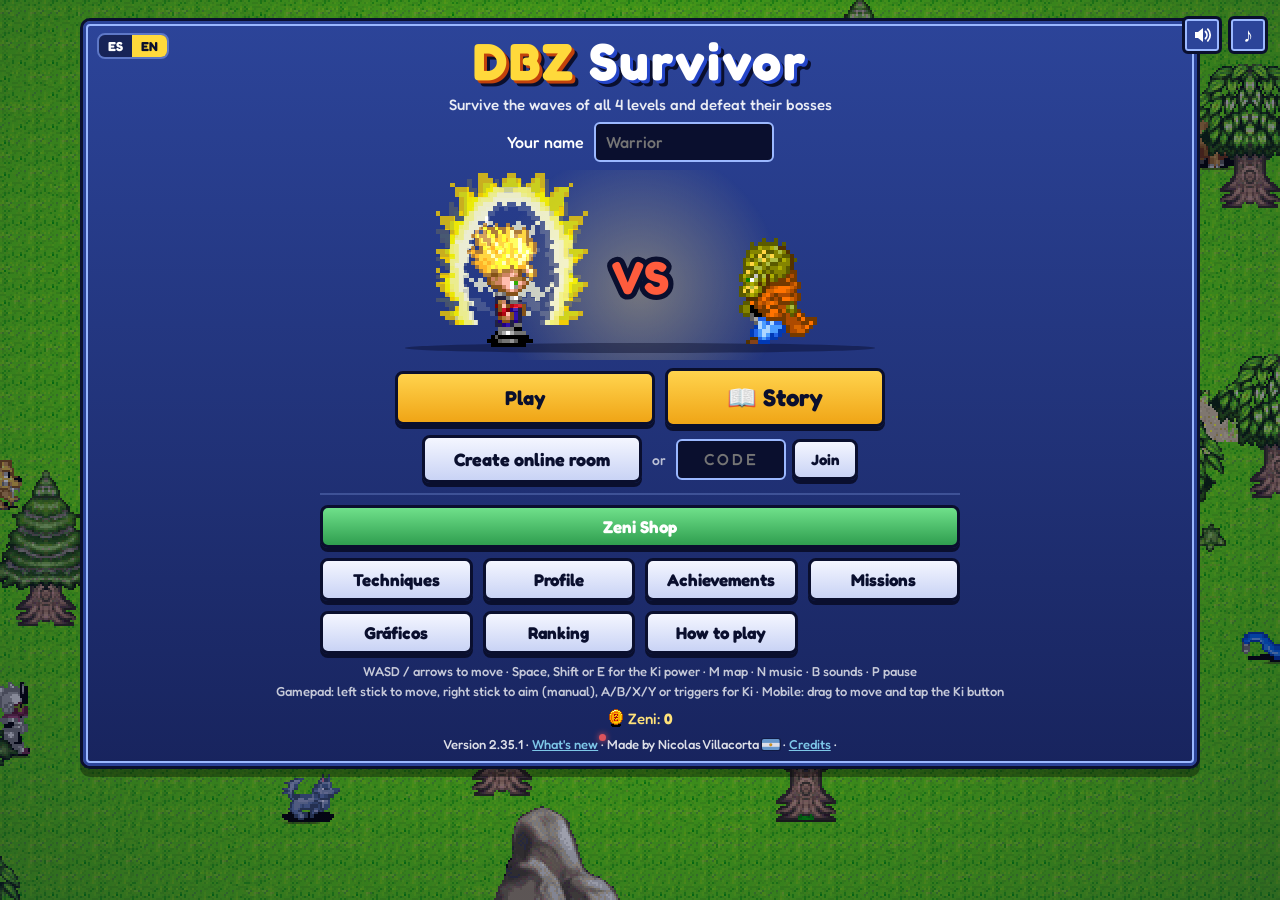
==== commit 8d4629bd: "Mejoras Magnetismo y Aumento de experiencia con casillas propias (10 niveles) Co-Authored-By: Claude" ====
--- a/app/src/main/assets/www/dbzsurvivor/index.html
+++ b/app/src/main/assets/www/dbzsurvivor/index.html
@@ -468,7 +468,7 @@
        mods   = lo nuestro, en js/mods/ -->
   <!-- base: datos -->
   <script src="js/i18n.js?v=2.35.1"></script>
-  <script src="js/data.js?v=2.35.1"></script>
+  <script src="js/data.js?v=2.36.4"></script>
   <!-- mods: datos nuevos (técnicas → enemigos → guerreros → mejoras: en ese orden) -->
   <script src="js/mods/datos/tecnicas.js?v=2.35.1"></script>
   <script src="js/mods/datos/enemigos.js?v=2.35.1"></script>
@@ -485,7 +485,7 @@
   <!-- base: sonido y el motor del juego -->
   <script src="js/audio.js?v=2.35.1"></script>
   <script src="vendor/peerjs.min.js"></script>
-  <script src="js/game.js?v=2.36.2"></script>
+  <script src="js/game.js?v=2.36.4"></script>
   <!-- mods: envuelven funciones de game.js (después de game.js; formas antes que trajes; ki al final: envuelve a todos) -->
   <script src="js/mods/formas.js?v=2.35.1"></script>
   <script src="js/mods/trajes.js?v=2.35.1"></script>
@@ -499,6 +499,7 @@
   <script src="js/mods/recetas.js?v=2.35.1"></script>
   <script src="js/mods/ki.js?v=2.35.1"></script>
   <script src="js/mods/poderes.js?v=2.36.3"></script>
+  <script src="js/mods/aprendizaje.js?v=2.36.4"></script>
   <script src="js/mods/identidad.js?v=2.35.4"></script>
   <script src="js/mods/maestria.js?v=2.36.3"></script>
   <script src="js/mods/companero.js?v=2.35.1"></script>
@@ -516,7 +517,7 @@
   <script src="js/help.js?v=2.36.2"></script>
   <script src="js/profile.js?v=2.35.1"></script>
   <script src="js/replays.js?v=2.35.1"></script>
-  <script src="js/combos.js?v=2.36.1"></script>
+  <script src="js/combos.js?v=2.36.4"></script>
   <script src="js/ranking.js?v=2.35.1"></script>
   <script src="js/news.js?v=2.35.1"></script>
   <script src="js/net.js?v=2.35.1"></script>
@@ -526,9 +527,9 @@
   <!-- mods: todo en local (sin donaciones, sin enlaces afuera, ranking en el teléfono) -->
   <script src="js/mods/local.js?v=2.35.1"></script>
   <script src="js/mods/red.js?v=2.35.1"></script>
-  <script src="js/mods/autoaprender.js?v=2.35.1"></script>
+  <script src="js/mods/autoaprender.js?v=2.36.4"></script>
   <script src="js/mods/cinturon.js?v=2.35.1"></script>
-  <script src="js/mods/editarhud.js?v=2.35.1"></script>
+  <script src="js/mods/editarhud.js?v=2.36.4"></script>
   <script src="js/mods/guardar.js?v=2.35.1"></script>
   <script src="js/mods/bestia.js?v=2.35.1"></script>
   <script src="js/mods/gt.js?v=2.35.1"></script>
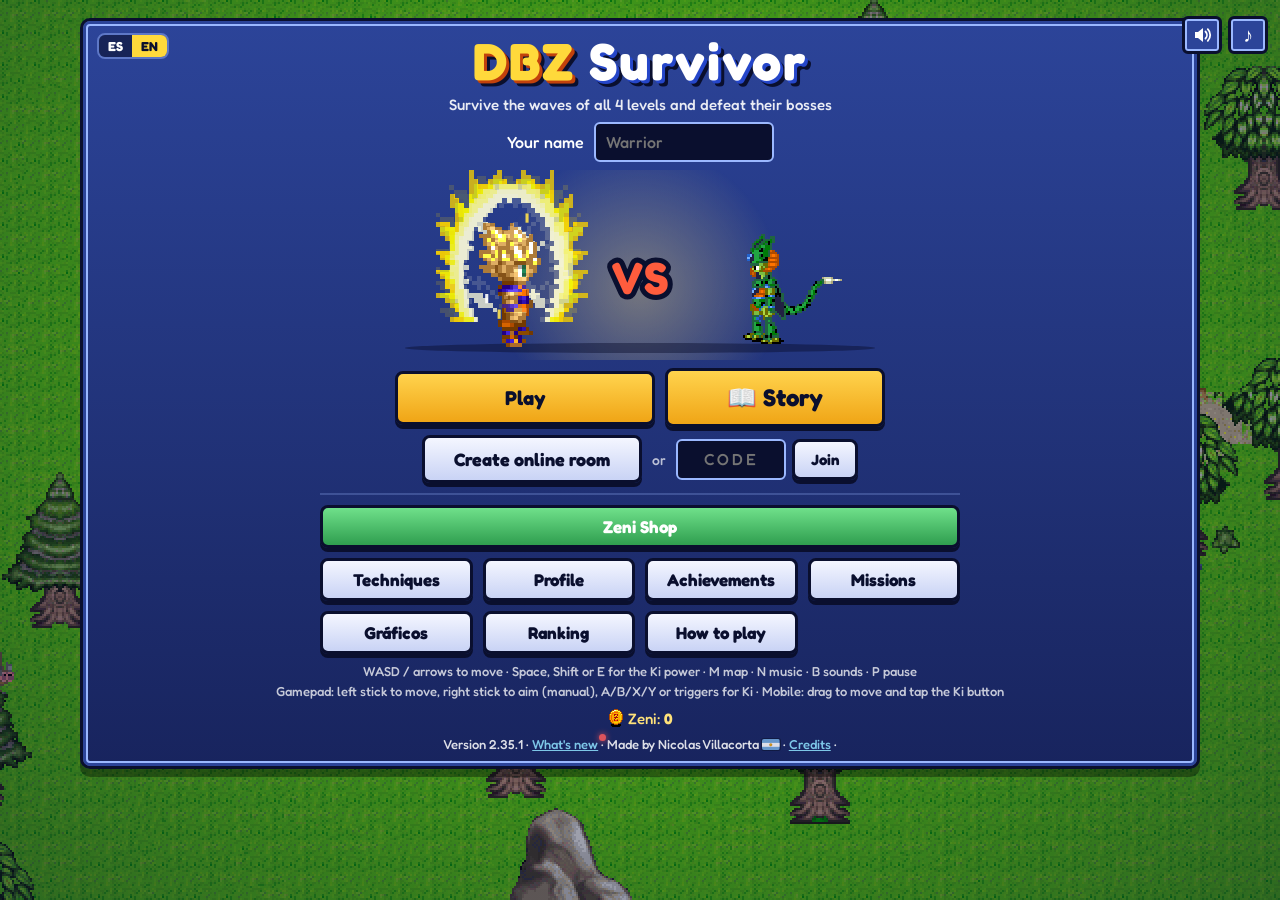
==== commit 17ef606d: "Kaio-ken: las formas nuevas usan la hoja del traje (Vegeta con armadura salia con el dibujo generico" ====
--- a/app/src/main/assets/www/dbzsurvivor/index.html
+++ b/app/src/main/assets/www/dbzsurvivor/index.html
@@ -534,7 +534,7 @@
   <script src="js/mods/bestia.js?v=2.35.1"></script>
   <script src="js/mods/gt.js?v=2.35.1"></script>
   <script src="js/mods/alternos.js?v=2.36.0"></script>
-  <script src="js/mods/kaioken.js?v=2.36.3"></script>
+  <script src="js/mods/kaioken.js?v=2.36.5"></script>
   <script src="js/mods/capitulos.js?v=2.36.0&o=2.35.1"></script>
   <script src="js/mods/hit.js?v=2.35.1"></script>
   <script src="js/mods/historia.js?v=2.35.1"></script>
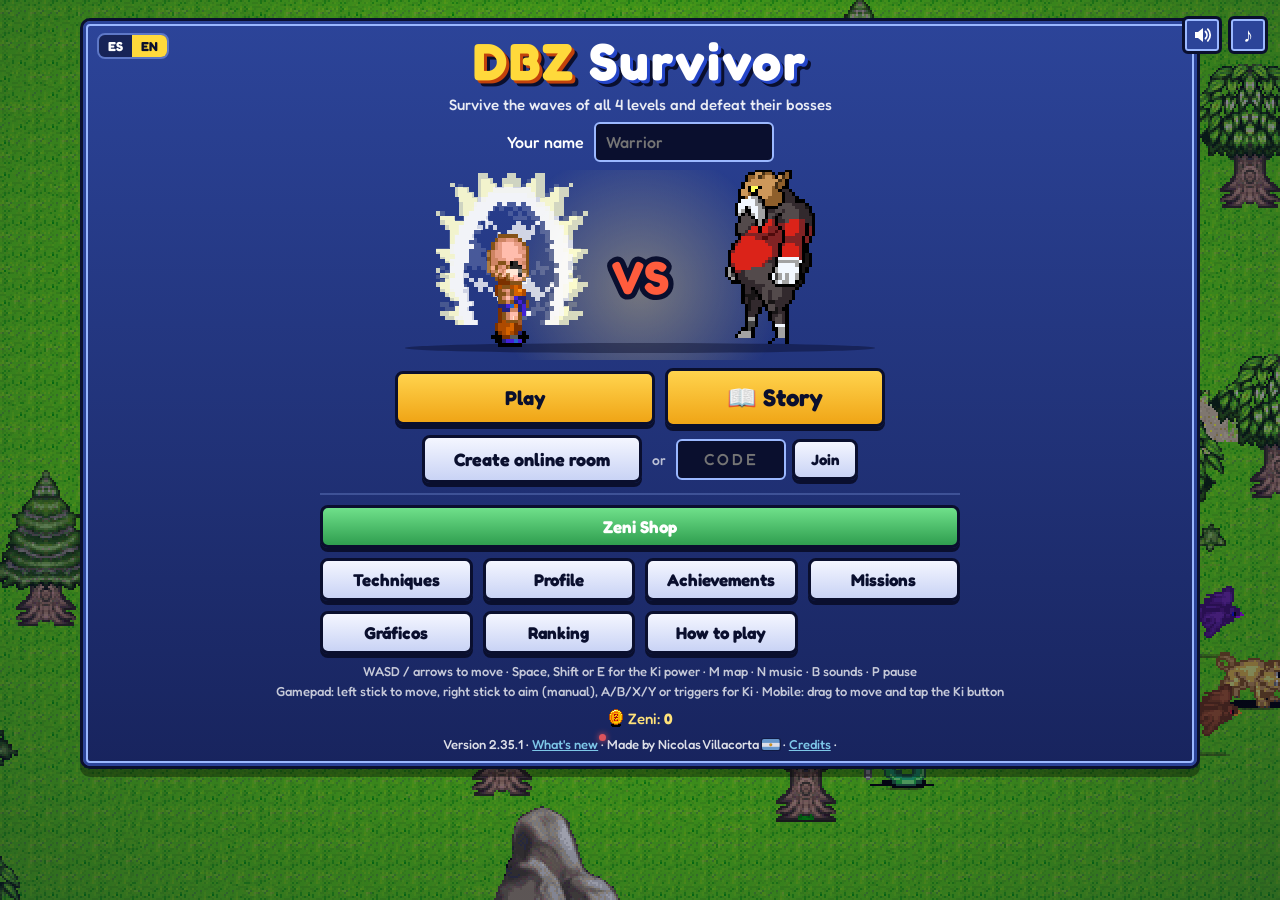
==== commit b7a04399: "Ataque Kamikaze Fantasma con los fantasmas de Gotenks (hoja de yuresu, creditos a Ryu22) Co-Authored" ====
--- a/app/src/main/assets/www/dbzsurvivor/index.html
+++ b/app/src/main/assets/www/dbzsurvivor/index.html
@@ -470,7 +470,7 @@
   <script src="js/i18n.js?v=2.35.1"></script>
   <script src="js/data.js?v=2.36.4"></script>
   <!-- mods: datos nuevos (técnicas → enemigos → guerreros → mejoras: en ese orden) -->
-  <script src="js/mods/datos/tecnicas.js?v=2.35.1"></script>
+  <script src="js/mods/datos/tecnicas.js?v=2.36.6"></script>
   <script src="js/mods/datos/enemigos.js?v=2.35.1"></script>
   <script src="js/mods/datos/guerreros.js?v=2.35.1"></script>
   <script src="js/mods/datos/mejoras.js?v=2.36.2"></script>
@@ -485,7 +485,7 @@
   <!-- base: sonido y el motor del juego -->
   <script src="js/audio.js?v=2.35.1"></script>
   <script src="vendor/peerjs.min.js"></script>
-  <script src="js/game.js?v=2.36.4"></script>
+  <script src="js/game.js?v=2.36.6"></script>
   <!-- mods: envuelven funciones de game.js (después de game.js; formas antes que trajes; ki al final: envuelve a todos) -->
   <script src="js/mods/formas.js?v=2.35.1"></script>
   <script src="js/mods/trajes.js?v=2.35.1"></script>
@@ -500,6 +500,7 @@
   <script src="js/mods/ki.js?v=2.35.1"></script>
   <script src="js/mods/poderes.js?v=2.36.3"></script>
   <script src="js/mods/aprendizaje.js?v=2.36.4"></script>
+  <script src="js/mods/fantasmas.js?v=2.36.6"></script>
   <script src="js/mods/identidad.js?v=2.35.4"></script>
   <script src="js/mods/maestria.js?v=2.36.3"></script>
   <script src="js/mods/companero.js?v=2.35.1"></script>
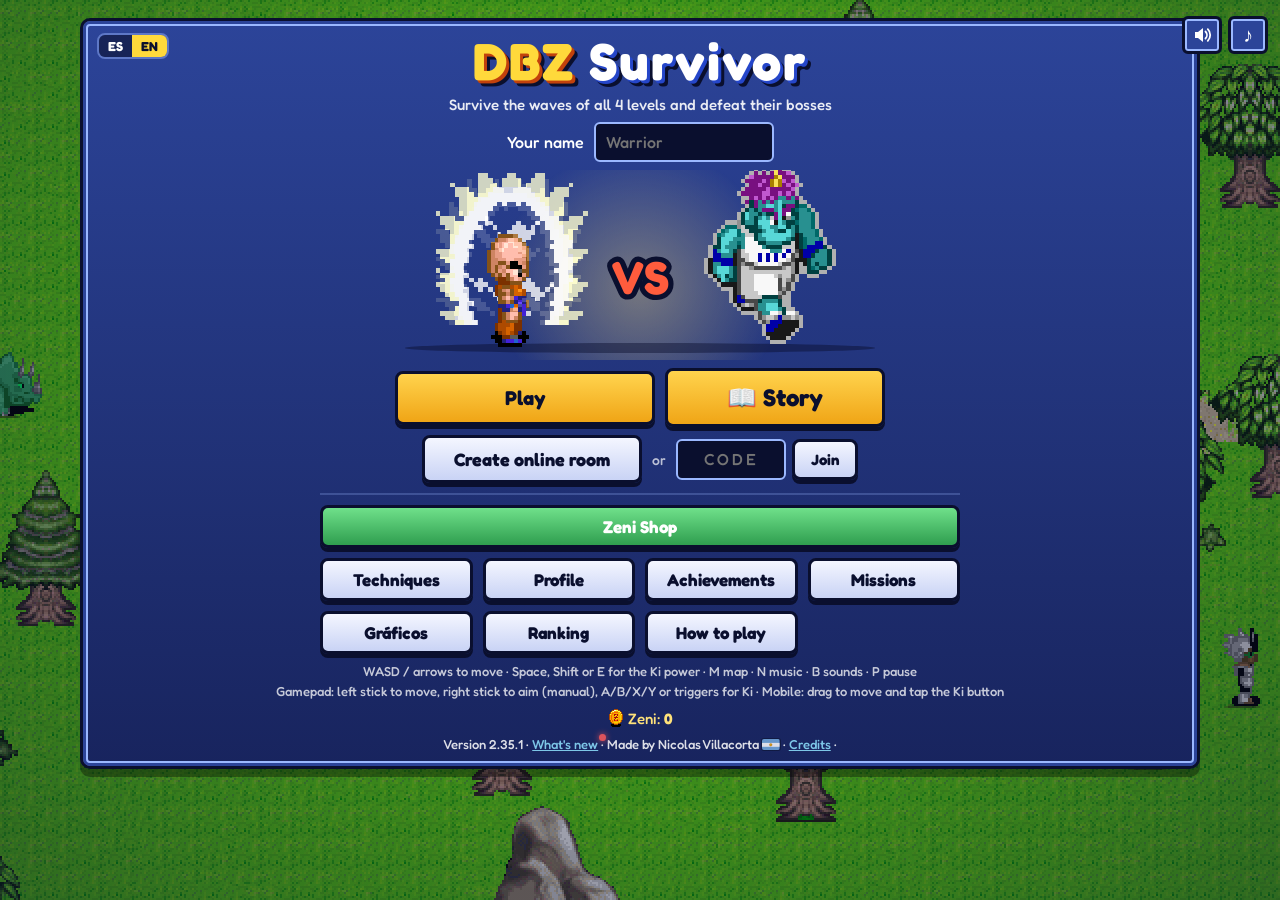
==== commit 7f6c118f: "Equilibrio de jefes: -20% de vida (finales -25%), historia sin escalado doble, danio con tope y GT/a" ====
--- a/app/src/main/assets/www/dbzsurvivor/index.html
+++ b/app/src/main/assets/www/dbzsurvivor/index.html
@@ -468,10 +468,10 @@
        mods   = lo nuestro, en js/mods/ -->
   <!-- base: datos -->
   <script src="js/i18n.js?v=2.35.1"></script>
-  <script src="js/data.js?v=2.36.4"></script>
+  <script src="js/data.js?v=2.36.7"></script>
   <!-- mods: datos nuevos (técnicas → enemigos → guerreros → mejoras: en ese orden) -->
   <script src="js/mods/datos/tecnicas.js?v=2.36.6"></script>
-  <script src="js/mods/datos/enemigos.js?v=2.35.1"></script>
+  <script src="js/mods/datos/enemigos.js?v=2.36.7"></script>
   <script src="js/mods/datos/guerreros.js?v=2.35.1"></script>
   <script src="js/mods/datos/mejoras.js?v=2.36.2"></script>
   <!-- base: idioma, sprites, dibujo, mapas -->
@@ -485,7 +485,7 @@
   <!-- base: sonido y el motor del juego -->
   <script src="js/audio.js?v=2.35.1"></script>
   <script src="vendor/peerjs.min.js"></script>
-  <script src="js/game.js?v=2.36.6"></script>
+  <script src="js/game.js?v=2.36.7"></script>
   <!-- mods: envuelven funciones de game.js (después de game.js; formas antes que trajes; ki al final: envuelve a todos) -->
   <script src="js/mods/formas.js?v=2.35.1"></script>
   <script src="js/mods/trajes.js?v=2.35.1"></script>
@@ -508,7 +508,7 @@
   <script src="js/mods/ginyu.js?v=2.35.4"></script>
   <script src="js/mods/animaciones.js?v=2.35.1"></script>
   <script src="js/mods/rasgos.js?v=2.35.1"></script>
-  <script src="js/mods/jefes.js?v=2.35.1"></script>
+  <script src="js/mods/jefes.js?v=2.36.7"></script>
   <script src="js/mods/luna.js?v=2.35.1"></script>
   <script src="js/mods/poder.js?v=2.35.1"></script>
   <!-- base: modos y pantallas extra -->
@@ -533,10 +533,10 @@
   <script src="js/mods/editarhud.js?v=2.36.4"></script>
   <script src="js/mods/guardar.js?v=2.35.1"></script>
   <script src="js/mods/bestia.js?v=2.35.1"></script>
-  <script src="js/mods/gt.js?v=2.35.1"></script>
-  <script src="js/mods/alternos.js?v=2.36.0"></script>
+  <script src="js/mods/gt.js?v=2.36.7"></script>
+  <script src="js/mods/alternos.js?v=2.36.7"></script>
   <script src="js/mods/kaioken.js?v=2.36.5"></script>
-  <script src="js/mods/capitulos.js?v=2.36.0&o=2.35.1"></script>
+  <script src="js/mods/capitulos.js?v=2.36.7"></script>
   <script src="js/mods/hit.js?v=2.35.1"></script>
   <script src="js/mods/historia.js?v=2.35.1"></script>
   <script src="js/mods/ingles.js?v=2.35.1"></script>
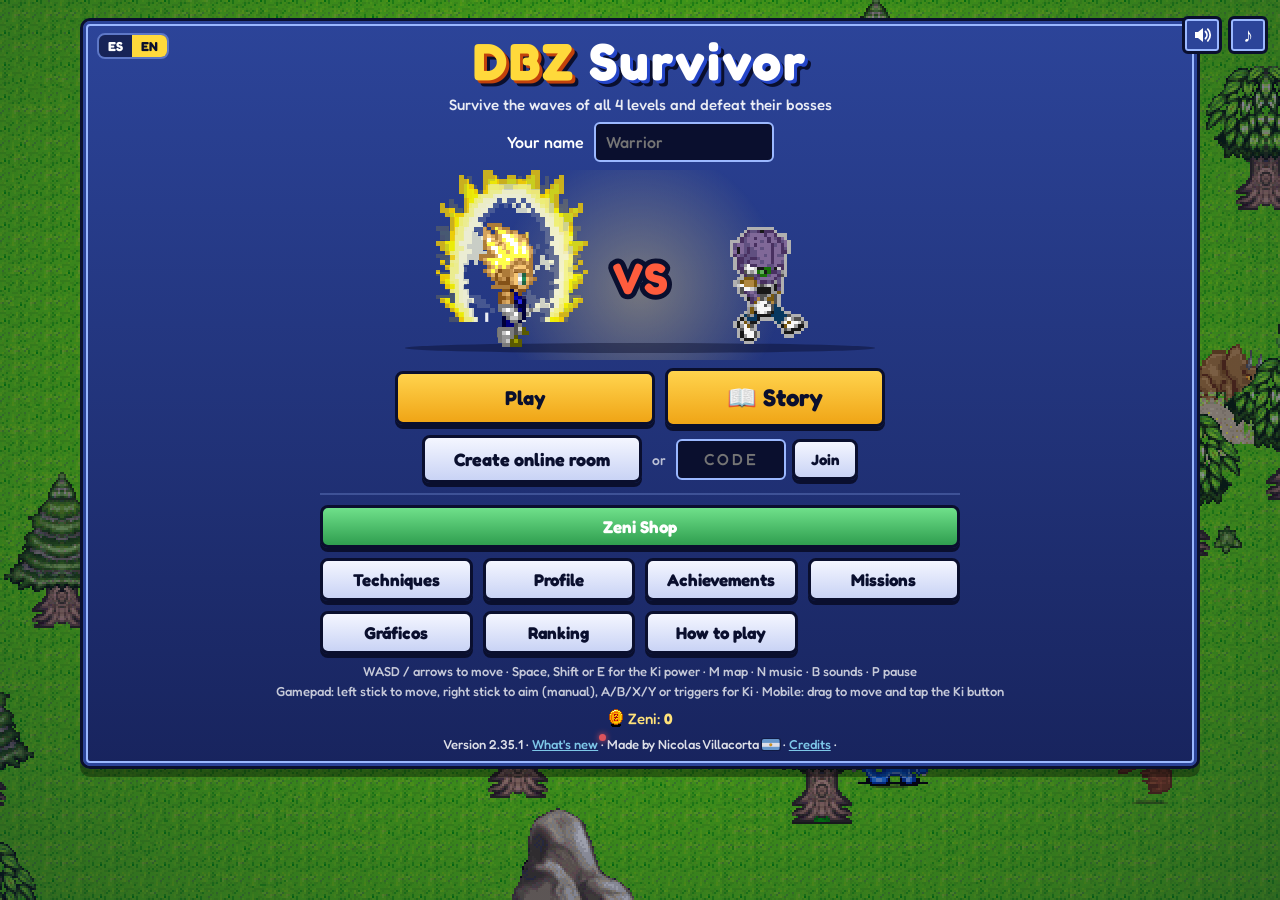
==== commit 25bc6301: "Danio de los jefes: % logico de la vida base (ya no x tiempo x nivel), Freezer y Cell sin golpes de " ====
--- a/app/src/main/assets/www/dbzsurvivor/index.html
+++ b/app/src/main/assets/www/dbzsurvivor/index.html
@@ -485,7 +485,7 @@
   <!-- base: sonido y el motor del juego -->
   <script src="js/audio.js?v=2.35.1"></script>
   <script src="vendor/peerjs.min.js"></script>
-  <script src="js/game.js?v=2.36.7"></script>
+  <script src="js/game.js?v=2.36.8"></script>
   <!-- mods: envuelven funciones de game.js (después de game.js; formas antes que trajes; ki al final: envuelve a todos) -->
   <script src="js/mods/formas.js?v=2.35.1"></script>
   <script src="js/mods/trajes.js?v=2.35.1"></script>
@@ -508,7 +508,7 @@
   <script src="js/mods/ginyu.js?v=2.35.4"></script>
   <script src="js/mods/animaciones.js?v=2.35.1"></script>
   <script src="js/mods/rasgos.js?v=2.35.1"></script>
-  <script src="js/mods/jefes.js?v=2.36.7"></script>
+  <script src="js/mods/jefes.js?v=2.36.8"></script>
   <script src="js/mods/luna.js?v=2.35.1"></script>
   <script src="js/mods/poder.js?v=2.35.1"></script>
   <!-- base: modos y pantallas extra -->
@@ -536,7 +536,7 @@
   <script src="js/mods/gt.js?v=2.36.7"></script>
   <script src="js/mods/alternos.js?v=2.36.7"></script>
   <script src="js/mods/kaioken.js?v=2.36.5"></script>
-  <script src="js/mods/capitulos.js?v=2.36.7"></script>
+  <script src="js/mods/capitulos.js?v=2.36.8"></script>
   <script src="js/mods/hit.js?v=2.35.1"></script>
   <script src="js/mods/historia.js?v=2.35.1"></script>
   <script src="js/mods/ingles.js?v=2.35.1"></script>
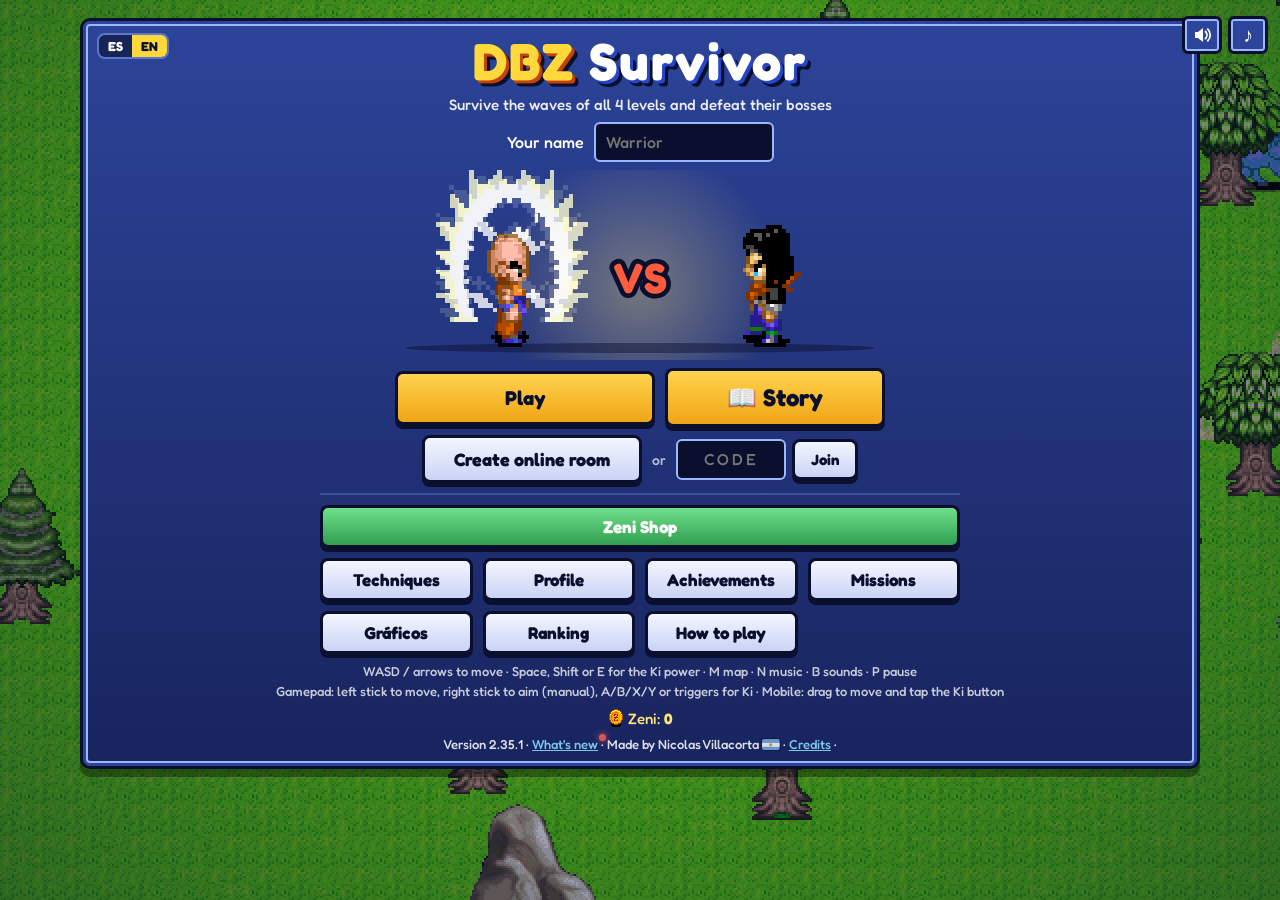
==== commit 55834c39: "Poses nuevas de DB Survivors, Ego Superior y Black Freezer con su dibujo La actualización de DB Surv" ====
--- a/app/src/main/assets/www/dbzsurvivor/index.html
+++ b/app/src/main/assets/www/dbzsurvivor/index.html
@@ -507,6 +507,7 @@
   <script src="js/mods/potencial.js?v=2.35.1"></script>
   <script src="js/mods/ginyu.js?v=2.35.4"></script>
   <script src="js/mods/animaciones.js?v=2.35.1"></script>
+  <script src="js/mods/poses.js?v=2.35.1"></script>
   <script src="js/mods/rasgos.js?v=2.35.1"></script>
   <script src="js/mods/jefes.js?v=2.36.8"></script>
   <script src="js/mods/luna.js?v=2.35.1"></script>
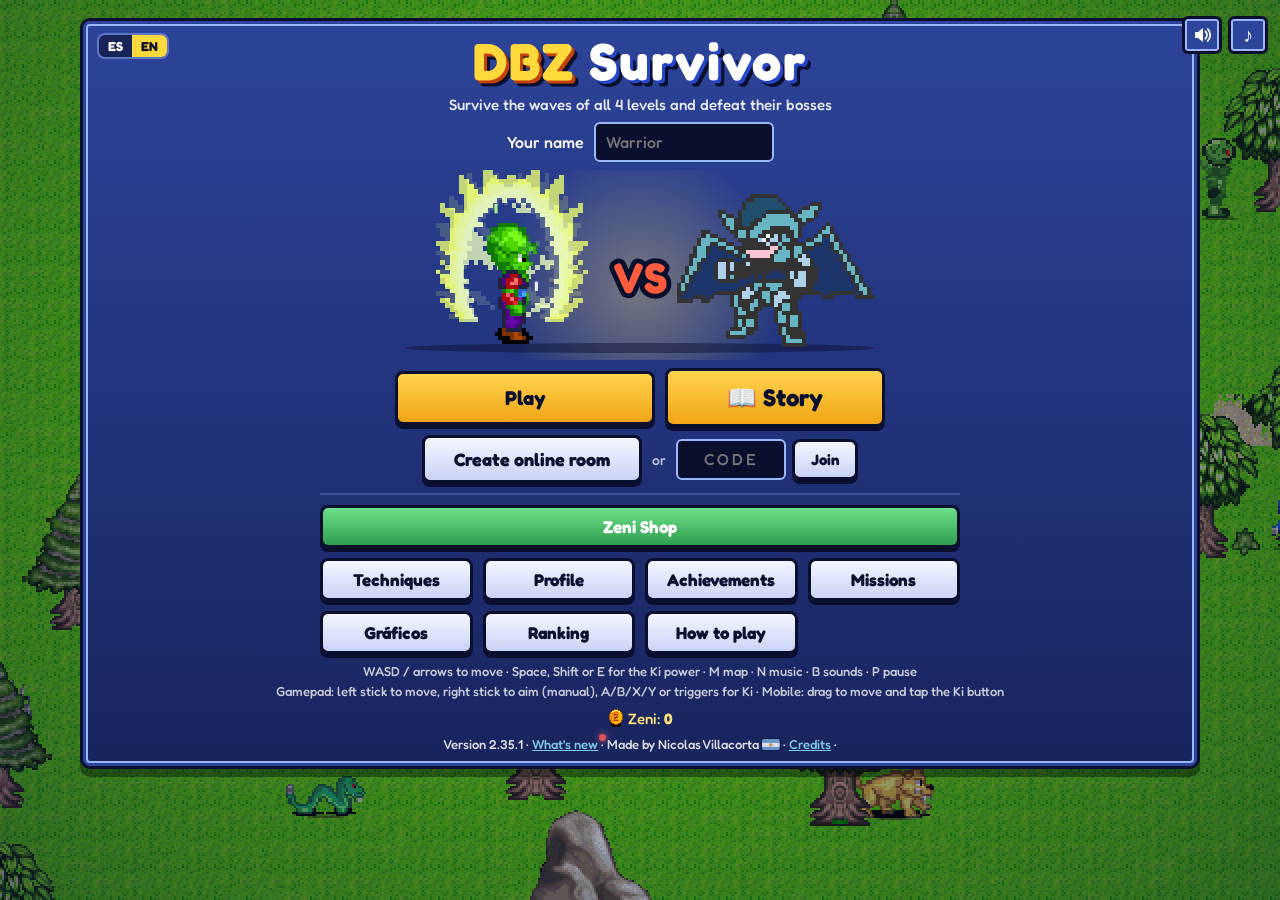
==== commit e6f1ae38: "DBZ Survivor: 4 mundos de prueba generados con worldgen Co-Authored-By: Claude Opus 5.5 <noreply@ant" ====
--- a/app/src/main/assets/www/dbzsurvivor/index.html
+++ b/app/src/main/assets/www/dbzsurvivor/index.html
@@ -515,6 +515,8 @@
   <!-- base: modos y pantallas extra -->
   <script src="js/weekly.js?v=2.35.1"></script>
   <script src="js/bonus.js?v=2.35.1"></script>
+  <script src="js/mods/worldgen.js?v=0.5"></script>
+  <script src="js/mods/mundos.js?v=1"></script>
   <script src="js/tournament.js?v=2.35.1"></script>
   <script src="js/help.js?v=2.36.2"></script>
   <script src="js/profile.js?v=2.35.1"></script>
